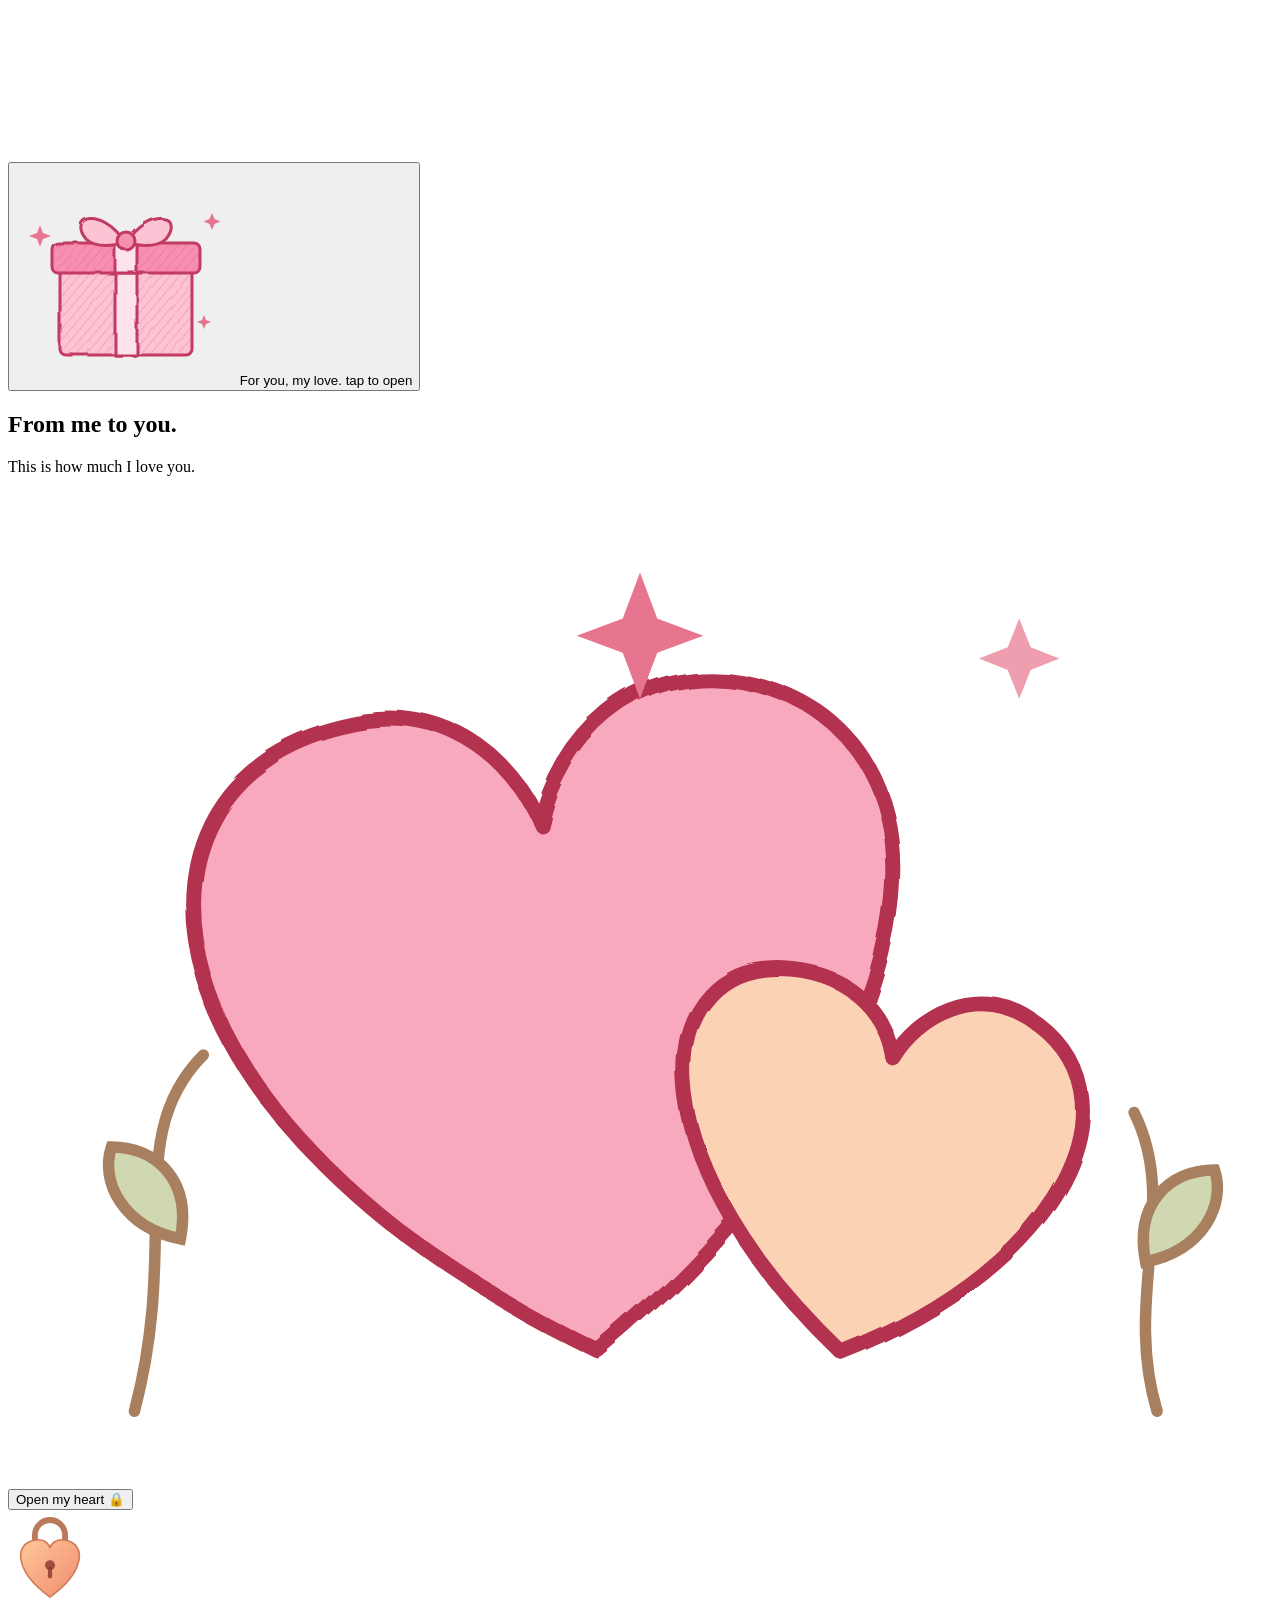
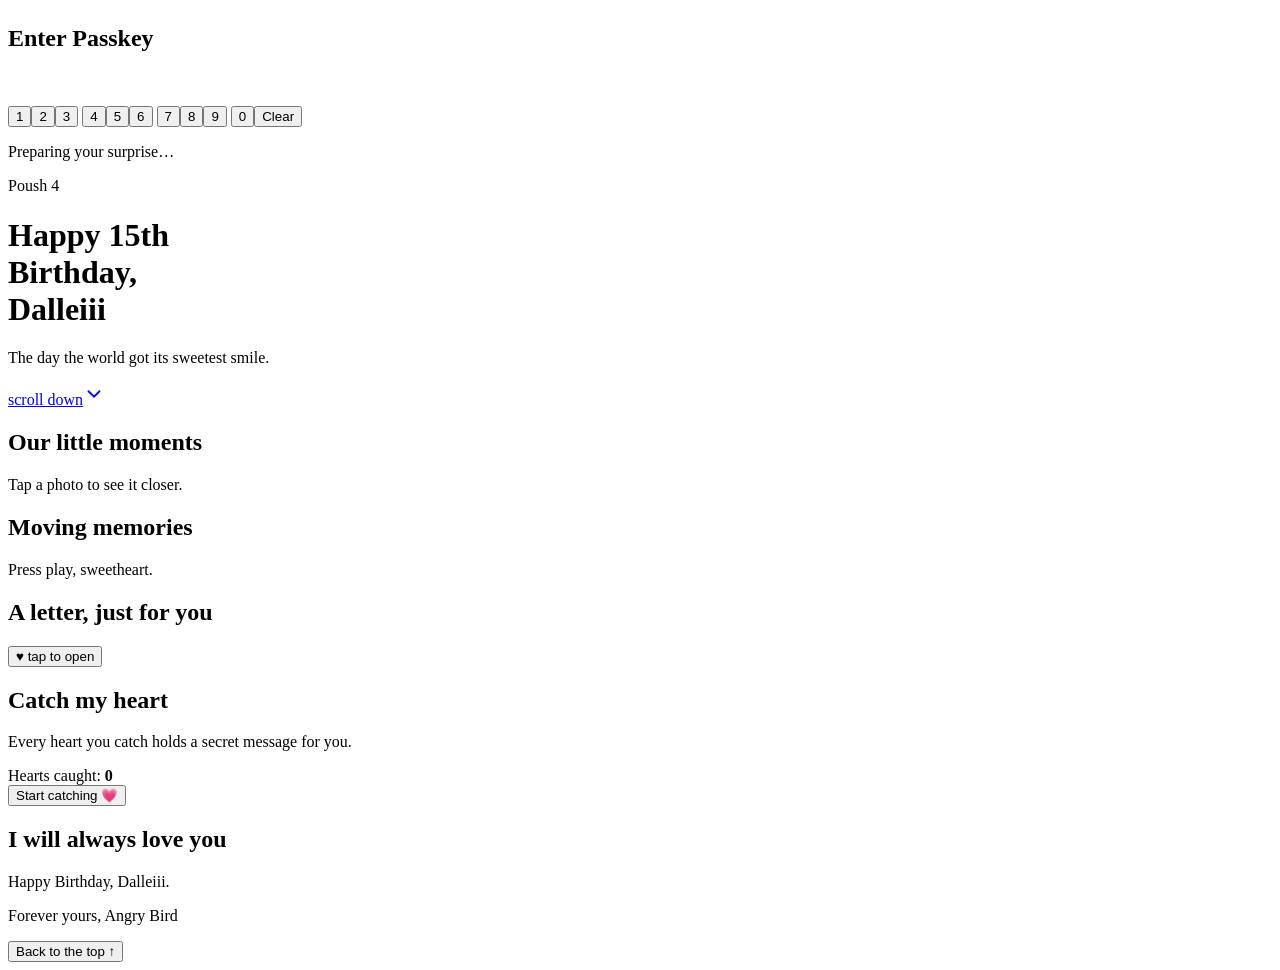
==== index.html @ 87681d2b "Create index.html" ====
<!doctype html>
<html lang="en">
<head>
<meta charset="utf-8">
<meta name="viewport" content="width=device-width, initial-scale=1, viewport-fit=cover">
<meta name="theme-color" content="#fbe6d2">
<meta name="robots" content="noindex, nofollow">
<title>For You 💌</title>
<link rel="preconnect" href="https://fonts.googleapis.com">
<link rel="preconnect" href="https://fonts.gstatic.com" crossorigin>
<link href="https://fonts.googleapis.com/css2?family=Caveat:wght@500;600&family=Cormorant+Garamond:ital,wght@0,500;0,600;1,500;1,600&family=Dancing+Script:wght@600;700&display=swap" rel="stylesheet">
<link rel="stylesheet" href="css/style.css">
</head>
<body class="locked-scroll">

<svg width="0" height="0" style="position:absolute" aria-hidden="true" focusable="false">
  <defs>
    <filter id="sketch" x="-5%" y="-5%" width="110%" height="110%">
      <feTurbulence type="fractalNoise" baseFrequency="0.035" numOctaves="2" seed="4" result="n"/>
      <feDisplacementMap in="SourceGraphic" in2="n" scale="3.2"/>
    </filter>
    <pattern id="hatch" width="7" height="7" patternUnits="userSpaceOnUse" patternTransform="rotate(40)">
      <line x1="0" y1="0" x2="0" y2="7" stroke="#d9456f" stroke-width="1.1" opacity=".45"/>
    </pattern>
    <linearGradient id="lockg" x1="0" y1="0" x2="1" y2="1"><stop offset="0" stop-color="#ffc79a"/><stop offset="1" stop-color="#f08c6e"/></linearGradient>
  </defs>
</svg>

<canvas id="petals" aria-hidden="true"></canvas>

<!-- ============ 1. GIFT ============ -->
<section id="screen-gift" class="screen active">
  <button id="gift-btn" class="gift-btn" aria-label="Tap to open your gift">
    <svg id="gift" viewBox="0 0 220 220" width="220" height="220" aria-hidden="true">
      <g filter="url(#sketch)" stroke="#c23a62" stroke-width="3" stroke-linejoin="round" stroke-linecap="round">
        <g id="gift-body">
          <rect x="44" y="104" width="132" height="86" rx="6" fill="#fbc3d3"/>
          <rect x="44" y="104" width="132" height="86" rx="6" fill="url(#hatch)" stroke="none"/>
          <rect x="99" y="104" width="22" height="86" fill="#ffe3ec"/>
        </g>
        <g id="gift-lid">
          <rect x="36" y="78" width="148" height="30" rx="6" fill="#f68fb1"/>
          <rect x="36" y="78" width="148" height="30" rx="6" fill="url(#hatch)" stroke="none"/>
          <rect x="99" y="78" width="22" height="30" fill="#ffe3ec"/>
          <path d="M110 78 C 84 40, 52 52, 70 74 C 80 84, 100 80, 110 78 Z" fill="#fbc3d3"/>
          <path d="M110 78 C 136 40, 168 52, 150 74 C 140 84, 120 80, 110 78 Z" fill="#fbc3d3"/>
          <circle cx="110" cy="76" r="9" fill="#f68fb1"/>
        </g>
      </g>
      <g class="gift-sparks" fill="#e8758f">
        <path d="M24 60 l3 8 8 3 -8 3 -3 8 -3 -8 -8 -3 8 -3z"/>
        <path d="M196 48 l2.5 6 6 2.5 -6 2.5 -2.5 6 -2.5 -6 -6 -2.5 6 -2.5z"/>
        <path d="M188 150 l2 5 5 2 -5 2 -2 5 -2 -5 -5 -2 5 -2z"/>
      </g>
    </svg>
    <span class="gift-title script" id="gift-title">For you, my love.</span>
    <span class="gift-tap">tap to open</span>
  </button>
</section>

<!-- ============ 2. INTRO ============ -->
<section id="screen-intro" class="screen">
  <div class="intro-wrap">
    <h1 class="script big">From me to you.</h1>
    <p class="sub serif">This is how much I love you.</p>
    <svg class="intro-art" viewBox="0 0 220 170" aria-hidden="true">
      <g filter="url(#sketch)" stroke="#b3304f" stroke-width="2.6" stroke-linejoin="round" stroke-linecap="round">
        <path d="M95 150 C 20 100, 22 40, 66 36 C 84 34, 95 46, 98 58 C 103 44, 118 32, 136 38 C 176 52, 160 110, 95 150Z" fill="#f9a9be" transform="rotate(-8 95 95)"/>
        <path d="M150 150 C 108 122, 106 88, 130 86 C 142 85, 148 92, 150 98 C 153 90, 162 83, 172 87 C 194 96, 186 128, 150 150Z" fill="#fcd2b4" transform="rotate(10 150 120)"/>
      </g>
      <g fill="none" stroke="#a9805f" stroke-width="2" stroke-linecap="round">
        <path d="M22 160 C 30 130, 20 112, 34 98"/><path d="M30 130 c-10 -2 -14 -10 -12 -16 c8 0 14 6 12 16z" fill="#cfd8b0"/>
        <path d="M200 160 C 194 140, 204 124, 196 108"/><path d="M198 134 c10 -2 14 -10 12 -16 c-8 0 -14 6 -12 16z" fill="#cfd8b0"/>
      </g>
      <g fill="#e8758f"><path d="M110 14 l3 8 8 3 -8 3 -3 8 -3 -8 -8 -3 8 -3z"/><path d="M176 22 l2 5 5 2 -5 2 -2 5 -2 -5 -5 -2 5 -2z" opacity=".7"/></g>
    </svg>
    <div class="quote-card" id="quote-card" aria-live="polite"><p id="quote-text" class="quote"></p></div>
    <div class="dots" id="quote-dots"></div>
    <button class="soft-btn" id="to-lock">Open my heart 🔒</button>
  </div>
</section>

<!-- ============ 3. LOCK ============ -->
<section id="screen-lock" class="screen">
  <div class="lock-wrap" id="lock-wrap">
    <svg id="padlock" viewBox="0 0 100 110" width="84" height="92" aria-hidden="true">
      <path id="shackle" d="M32 44 V 30 a18 18 0 0 1 36 0 V 44" fill="none" stroke="#b97a5b" stroke-width="7" stroke-linecap="round"/>
      <path d="M50 104 C 8 74, 6 40, 32 36 C 42 34, 49 40, 50 46 C 51 40, 58 34, 68 36 C 94 40, 92 74, 50 104Z" fill="url(#lockg)" stroke="#d27a5a" stroke-width="2"/>
      <circle cx="50" cy="66" r="6" fill="#8e3b2f" opacity=".85"/><rect x="47.5" y="68" width="5" height="14" rx="2.5" fill="#8e3b2f" opacity=".85"/>
    </svg>
    <h2 class="script" id="lock-title">Enter Passkey</h2>
    <div class="pin-dots" id="pin-dots"><i></i><i></i><i></i><i></i></div>
    <p class="lock-msg" id="lock-msg">&nbsp;</p>
    <div class="keypad" id="keypad">
      <button data-k="1">1</button><button data-k="2">2</button><button data-k="3">3</button>
      <button data-k="4">4</button><button data-k="5">5</button><button data-k="6">6</button>
      <button data-k="7">7</button><button data-k="8">8</button><button data-k="9">9</button>
      <span></span><button data-k="0">0</button><button data-k="clear" class="clear">Clear</button>
    </div>
  </div>
</section>

<!-- ============ 4. LOADING ============ -->
<section id="screen-loading" class="screen">
  <div class="wreath" id="wreath"></div>
  <p class="loading-txt serif">Preparing your surprise…</p>
</section>

<!-- ============ 5. MAIN ============ -->
<main id="screen-main" class="screen">

  <header class="hero" id="top">
    <p class="eyebrow">Poush 4</p>
    <h1 class="script hero-title">Happy <span id="age-ord">15th</span><br>Birthday,<br><span class="hero-name" id="hero-name">Dalleiii</span></h1>
    <p class="sub serif">The day the world got its sweetest smile.</p>
    <a class="scroll-cue" href="#moments" aria-label="Scroll down">
      <span>scroll down</span><svg viewBox="0 0 24 24" width="22" height="22"><path d="M6 9l6 6 6-6" fill="none" stroke="currentColor" stroke-width="2" stroke-linecap="round"/></svg>
    </a>
  </header>

  <section class="block" id="moments">
    <h2 class="script sec-title reveal">Our little moments</h2>
    <p class="sec-sub serif reveal">Tap a photo to see it closer.</p>
    <div class="wall" id="wall"></div>
  </section>

  <section class="block" id="videos">
    <h2 class="script sec-title reveal">Moving memories</h2>
    <p class="sec-sub serif reveal">Press play, sweetheart.</p>
    <div class="vids" id="vids"></div>
  </section>

  <section class="block" id="letter-block">
    <h2 class="script sec-title reveal">A letter, just for you</h2>
    <button class="envelope reveal" id="envelope" aria-label="Open the letter">
      <span class="env-back"></span>
      <span class="env-flap"></span>
      <span class="env-front"></span>
      <span class="seal">♥</span>
      <span class="env-tap">tap to open</span>
    </button>
    <article class="letter" id="letter" hidden>
      <div class="letter-text" id="letter-text"></div>
      <button class="skip" id="letter-skip" type="button">tap to show all</button>
    </article>
  </section>

  <section class="block" id="game-block">
    <h2 class="script sec-title reveal">Catch my heart</h2>
    <p class="sec-sub serif reveal">Every heart you catch holds a secret message for you.</p>
    <div class="game reveal" id="game">
      <div class="game-hud"><span>Hearts caught: <b id="score">0</b></span></div>
      <div class="game-field" id="field"></div>
      <div class="game-msg" id="game-msg" aria-live="polite"></div>
      <button class="soft-btn game-start" id="game-start">Start catching 💗</button>
    </div>
  </section>

  <footer class="finale" id="finale">
    <p class="together reveal" id="together" hidden></p>
    <h2 class="script finale-title reveal">I will always love you</h2>
    <p class="serif finale-sub reveal">Happy Birthday, <span id="fin-name">Dalleiii</span>.</p>
    <p class="script from reveal">Forever yours, <span id="fin-him">Angry Bird</span></p>
    <button class="soft-btn reveal" id="replay">Back to the top ↑</button>
  </footer>
</main>

<div id="rose-layer" aria-hidden="true"></div>
<div id="confetti" aria-hidden="true"></div>

<div id="lightbox" class="lightbox" hidden>
  <button class="lb-close" id="lb-close" aria-label="Close">×</button>
  <button class="lb-nav prev" id="lb-prev" aria-label="Previous">‹</button>
  <figure class="lb-fig"><img id="lb-img" alt=""><figcaption id="lb-cap"></figcaption></figure>
  <button class="lb-nav next" id="lb-next" aria-label="Next">›</button>
  <div class="lb-count" id="lb-count"></div>
</div>

<button id="music-btn" class="music-btn" hidden aria-label="Play or pause music">♪</button>

<noscript><p style="padding:2rem;text-align:center">Please turn on JavaScript to open your gift 💝</p></noscript>

<script src="js/hash.js"></script>
<script src="js/config.js"></script>
<script src="js/app.js"></script>
</body>
</html>
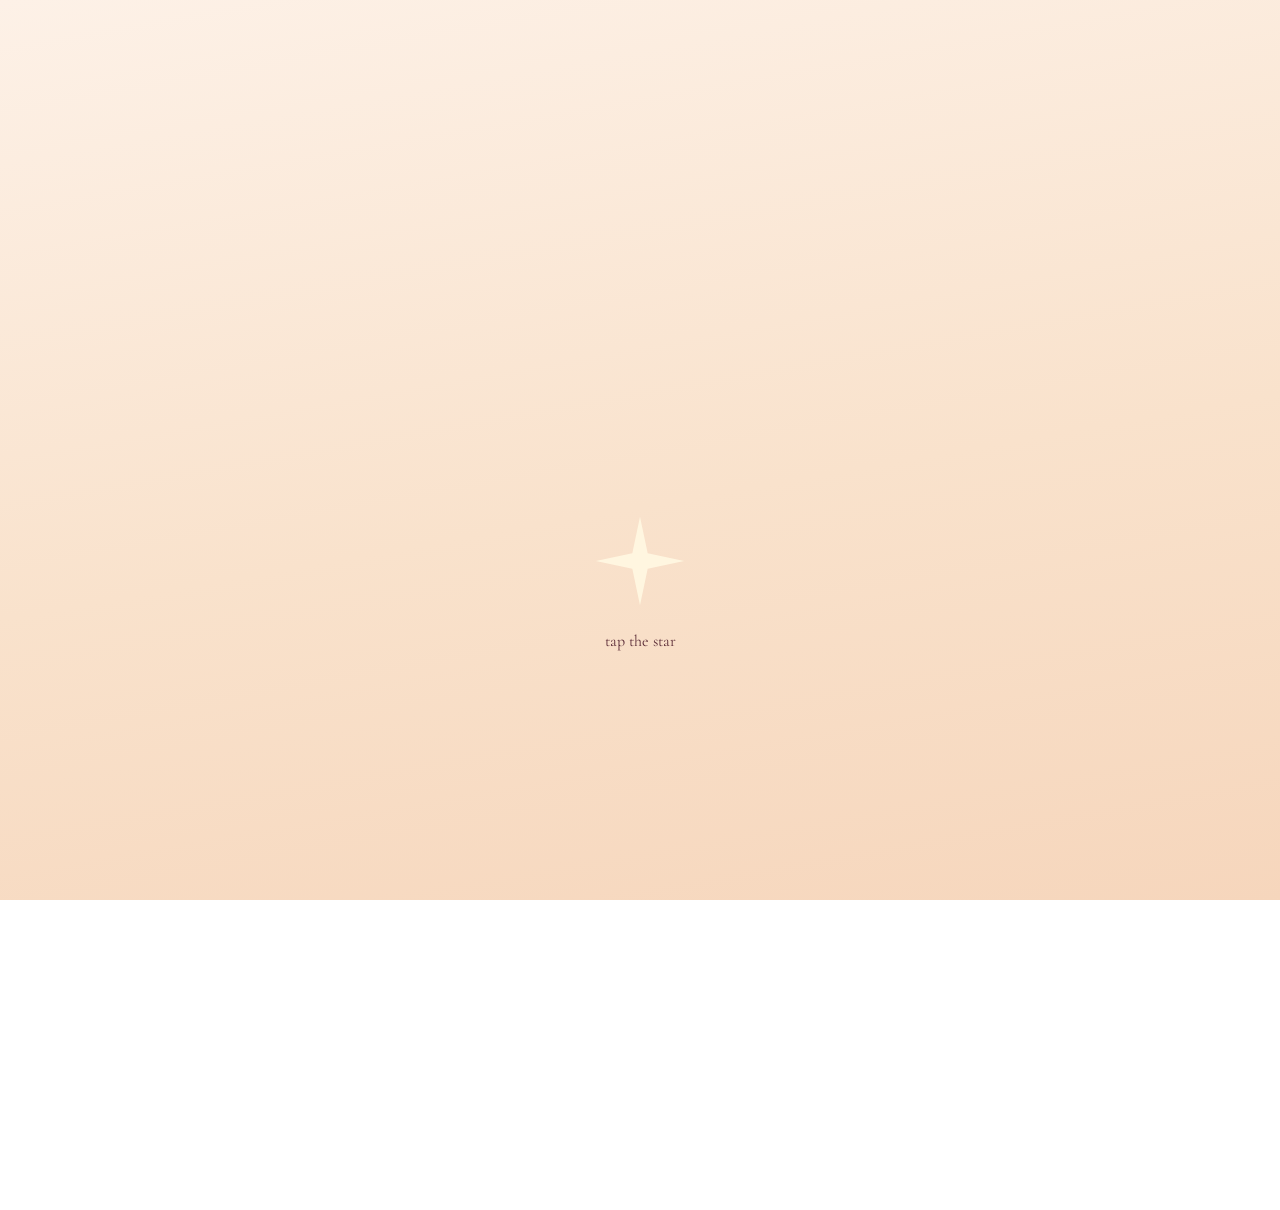
==== commit c7d5de3e: "Update index.html" ====
--- a/index.html
+++ b/index.html
@@ -3,171 +3,133 @@
 <head>
 <meta charset="utf-8">
 <meta name="viewport" content="width=device-width, initial-scale=1, viewport-fit=cover">
-<meta name="theme-color" content="#fbe6d2">
+<meta name="theme-color" content="#070617">
 <meta name="robots" content="noindex, nofollow">
-<title>For You 💌</title>
+<title>A universe for you ✦</title>
 <link rel="preconnect" href="https://fonts.googleapis.com">
 <link rel="preconnect" href="https://fonts.gstatic.com" crossorigin>
-<link href="https://fonts.googleapis.com/css2?family=Caveat:wght@500;600&family=Cormorant+Garamond:ital,wght@0,500;0,600;1,500;1,600&family=Dancing+Script:wght@600;700&display=swap" rel="stylesheet">
+<link href="https://fonts.googleapis.com/css2?family=Caveat:wght@500;600&family=Cormorant+Garamond:ital,wght@0,500;0,600;1,500;1,600&family=Dancing+Script:wght@600;700&family=Outfit:wght@300;400;500&display=swap" rel="stylesheet">
 <link rel="stylesheet" href="css/style.css">
 </head>
-<body class="locked-scroll">
+<body>
 
-<svg width="0" height="0" style="position:absolute" aria-hidden="true" focusable="false">
-  <defs>
-    <filter id="sketch" x="-5%" y="-5%" width="110%" height="110%">
-      <feTurbulence type="fractalNoise" baseFrequency="0.035" numOctaves="2" seed="4" result="n"/>
-      <feDisplacementMap in="SourceGraphic" in2="n" scale="3.2"/>
-    </filter>
-    <pattern id="hatch" width="7" height="7" patternUnits="userSpaceOnUse" patternTransform="rotate(40)">
-      <line x1="0" y1="0" x2="0" y2="7" stroke="#d9456f" stroke-width="1.1" opacity=".45"/>
-    </pattern>
-    <linearGradient id="lockg" x1="0" y1="0" x2="1" y2="1"><stop offset="0" stop-color="#ffc79a"/><stop offset="1" stop-color="#f08c6e"/></linearGradient>
-  </defs>
-</svg>
+<canvas id="sky" aria-hidden="true"></canvas>
+<div class="aurora" aria-hidden="true"></div>
 
-<canvas id="petals" aria-hidden="true"></canvas>
-
-<!-- ============ 1. GIFT ============ -->
-<section id="screen-gift" class="screen active">
-  <button id="gift-btn" class="gift-btn" aria-label="Tap to open your gift">
-    <svg id="gift" viewBox="0 0 220 220" width="220" height="220" aria-hidden="true">
-      <g filter="url(#sketch)" stroke="#c23a62" stroke-width="3" stroke-linejoin="round" stroke-linecap="round">
-        <g id="gift-body">
-          <rect x="44" y="104" width="132" height="86" rx="6" fill="#fbc3d3"/>
-          <rect x="44" y="104" width="132" height="86" rx="6" fill="url(#hatch)" stroke="none"/>
-          <rect x="99" y="104" width="22" height="86" fill="#ffe3ec"/>
-        </g>
-        <g id="gift-lid">
-          <rect x="36" y="78" width="148" height="30" rx="6" fill="#f68fb1"/>
-          <rect x="36" y="78" width="148" height="30" rx="6" fill="url(#hatch)" stroke="none"/>
-          <rect x="99" y="78" width="22" height="30" fill="#ffe3ec"/>
-          <path d="M110 78 C 84 40, 52 52, 70 74 C 80 84, 100 80, 110 78 Z" fill="#fbc3d3"/>
-          <path d="M110 78 C 136 40, 168 52, 150 74 C 140 84, 120 80, 110 78 Z" fill="#fbc3d3"/>
-          <circle cx="110" cy="76" r="9" fill="#f68fb1"/>
-        </g>
-      </g>
-      <g class="gift-sparks" fill="#e8758f">
-        <path d="M24 60 l3 8 8 3 -8 3 -3 8 -3 -8 -8 -3 8 -3z"/>
-        <path d="M196 48 l2.5 6 6 2.5 -6 2.5 -2.5 6 -2.5 -6 -6 -2.5 6 -2.5z"/>
-        <path d="M188 150 l2 5 5 2 -5 2 -2 5 -2 -5 -5 -2 5 -2z"/>
-      </g>
-    </svg>
-    <span class="gift-title script" id="gift-title">For you, my love.</span>
-    <span class="gift-tap">tap to open</span>
+<!-- ===== 1. INTRO ===== -->
+<section id="s-intro" class="screen active">
+  <button id="start-star" class="start-star" aria-label="Tap the star to begin">
+    <svg viewBox="0 0 100 100" width="96" height="96"><path d="M50 4 L58 42 L96 50 L58 58 L50 96 L42 58 L4 50 L42 42 Z" fill="#fff6e0"/></svg>
+    <i></i><i></i>
   </button>
+  <p id="start-txt" class="start-txt">tap the star</p>
+  <p id="intro-line" class="intro-line"></p>
 </section>
 
-<!-- ============ 2. INTRO ============ -->
-<section id="screen-intro" class="screen">
-  <div class="intro-wrap">
-    <h1 class="script big">From me to you.</h1>
-    <p class="sub serif">This is how much I love you.</p>
-    <svg class="intro-art" viewBox="0 0 220 170" aria-hidden="true">
-      <g filter="url(#sketch)" stroke="#b3304f" stroke-width="2.6" stroke-linejoin="round" stroke-linecap="round">
-        <path d="M95 150 C 20 100, 22 40, 66 36 C 84 34, 95 46, 98 58 C 103 44, 118 32, 136 38 C 176 52, 160 110, 95 150Z" fill="#f9a9be" transform="rotate(-8 95 95)"/>
-        <path d="M150 150 C 108 122, 106 88, 130 86 C 142 85, 148 92, 150 98 C 153 90, 162 83, 172 87 C 194 96, 186 128, 150 150Z" fill="#fcd2b4" transform="rotate(10 150 120)"/>
-      </g>
-      <g fill="none" stroke="#a9805f" stroke-width="2" stroke-linecap="round">
-        <path d="M22 160 C 30 130, 20 112, 34 98"/><path d="M30 130 c-10 -2 -14 -10 -12 -16 c8 0 14 6 12 16z" fill="#cfd8b0"/>
-        <path d="M200 160 C 194 140, 204 124, 196 108"/><path d="M198 134 c10 -2 14 -10 12 -16 c-8 0 -14 6 -12 16z" fill="#cfd8b0"/>
-      </g>
-      <g fill="#e8758f"><path d="M110 14 l3 8 8 3 -8 3 -3 8 -3 -8 -8 -3 8 -3z"/><path d="M176 22 l2 5 5 2 -5 2 -2 5 -2 -5 -5 -2 5 -2z" opacity=".7"/></g>
-    </svg>
-    <div class="quote-card" id="quote-card" aria-live="polite"><p id="quote-text" class="quote"></p></div>
-    <div class="dots" id="quote-dots"></div>
-    <button class="soft-btn" id="to-lock">Open my heart 🔒</button>
+<!-- ===== 2. LOCK ===== -->
+<section id="s-lock" class="screen">
+  <p class="mission">MISSION: <b id="m-name">DALLEIII</b> ✦ CLEARANCE: ONLY YOU</p>
+  <div class="orb" id="orb"><i></i><i></i><i></i><b></b></div>
+  <h2 class="script lock-title" id="lock-title">Enter the launch code</h2>
+  <div class="slots" id="slots"><i></i><i></i><i></i><i></i></div>
+  <p class="lock-msg" id="lock-msg">&nbsp;</p>
+  <div class="keypad" id="keypad">
+    <button data-k="1">1</button><button data-k="2">2</button><button data-k="3">3</button>
+    <button data-k="4">4</button><button data-k="5">5</button><button data-k="6">6</button>
+    <button data-k="7">7</button><button data-k="8">8</button><button data-k="9">9</button>
+    <span></span><button data-k="0">0</button><button data-k="clear" class="clear">clear</button>
   </div>
 </section>
 
-<!-- ============ 3. LOCK ============ -->
-<section id="screen-lock" class="screen">
-  <div class="lock-wrap" id="lock-wrap">
-    <svg id="padlock" viewBox="0 0 100 110" width="84" height="92" aria-hidden="true">
-      <path id="shackle" d="M32 44 V 30 a18 18 0 0 1 36 0 V 44" fill="none" stroke="#b97a5b" stroke-width="7" stroke-linecap="round"/>
-      <path d="M50 104 C 8 74, 6 40, 32 36 C 42 34, 49 40, 50 46 C 51 40, 58 34, 68 36 C 94 40, 92 74, 50 104Z" fill="url(#lockg)" stroke="#d27a5a" stroke-width="2"/>
-      <circle cx="50" cy="66" r="6" fill="#8e3b2f" opacity=".85"/><rect x="47.5" y="68" width="5" height="14" rx="2.5" fill="#8e3b2f" opacity=".85"/>
-    </svg>
-    <h2 class="script" id="lock-title">Enter Passkey</h2>
-    <div class="pin-dots" id="pin-dots"><i></i><i></i><i></i><i></i></div>
-    <p class="lock-msg" id="lock-msg">&nbsp;</p>
-    <div class="keypad" id="keypad">
-      <button data-k="1">1</button><button data-k="2">2</button><button data-k="3">3</button>
-      <button data-k="4">4</button><button data-k="5">5</button><button data-k="6">6</button>
-      <button data-k="7">7</button><button data-k="8">8</button><button data-k="9">9</button>
-      <span></span><button data-k="0">0</button><button data-k="clear" class="clear">Clear</button>
-    </div>
-  </div>
+<!-- ===== 3. LAUNCH ===== -->
+<section id="s-launch" class="screen">
+  <div id="count" class="count">3</div>
+  <p id="launch-txt" class="launch-txt">Engines ready…</p>
 </section>
 
-<!-- ============ 4. LOADING ============ -->
-<section id="screen-loading" class="screen">
-  <div class="wreath" id="wreath"></div>
-  <p class="loading-txt serif">Preparing your surprise…</p>
+<!-- ===== 4. STAR REVEAL ===== -->
+<section id="s-birth" class="screen">
+  <canvas id="birth" aria-hidden="true"></canvas>
+  <p id="birth-cap" class="birth-cap"></p>
+  <button id="begin-btn" class="glow-btn begin" hidden>Begin the journey ✦</button>
 </section>
 
-<!-- ============ 5. MAIN ============ -->
-<main id="screen-main" class="screen">
+<!-- ===== 5. MAIN ===== -->
+<div id="s-main" hidden>
 
-  <header class="hero" id="top">
-    <p class="eyebrow">Poush 4</p>
-    <h1 class="script hero-title">Happy <span id="age-ord">15th</span><br>Birthday,<br><span class="hero-name" id="hero-name">Dalleiii</span></h1>
-    <p class="sub serif">The day the world got its sweetest smile.</p>
-    <a class="scroll-cue" href="#moments" aria-label="Scroll down">
-      <span>scroll down</span><svg viewBox="0 0 24 24" width="22" height="22"><path d="M6 9l6 6 6-6" fill="none" stroke="currentColor" stroke-width="2" stroke-linecap="round"/></svg>
-    </a>
-  </header>
-
-  <section class="block" id="moments">
-    <h2 class="script sec-title reveal">Our little moments</h2>
-    <p class="sec-sub serif reveal">Tap a photo to see it closer.</p>
-    <div class="wall" id="wall"></div>
+  <!-- flight through memories -->
+  <section id="flight">
+    <div class="stage" id="stage">
+      <div class="world" id="world"></div>
+      <div class="hud">
+        <div class="progress"><i id="progress"></i></div>
+        <p class="fly-cue" id="fly-cue">scroll to fly <span>↓</span></p>
+        <button class="pill" id="autofly">▶ Auto-fly</button>
+      </div>
+    </div>
   </section>
 
-  <section class="block" id="videos">
-    <h2 class="script sec-title reveal">Moving memories</h2>
-    <p class="sec-sub serif reveal">Press play, sweetheart.</p>
-    <div class="vids" id="vids"></div>
-  </section>
-
-  <section class="block" id="letter-block">
-    <h2 class="script sec-title reveal">A letter, just for you</h2>
-    <button class="envelope reveal" id="envelope" aria-label="Open the letter">
-      <span class="env-back"></span>
-      <span class="env-flap"></span>
-      <span class="env-front"></span>
-      <span class="seal">♥</span>
-      <span class="env-tap">tap to open</span>
-    </button>
+  <!-- letter -->
+  <section class="block" id="transmission">
+    <p class="tag reveal">◉ INCOMING TRANSMISSION</p>
+    <h2 class="script sec-title reveal">A message from <span id="t-him">Angry Bird</span></h2>
+    <button class="glow-btn reveal" id="receive">Receive message ✦</button>
+    <div class="signal" id="signal" hidden><span></span><span></span><span></span><span></span><span></span><em>decoding…</em></div>
     <article class="letter" id="letter" hidden>
       <div class="letter-text" id="letter-text"></div>
       <button class="skip" id="letter-skip" type="button">tap to show all</button>
     </article>
   </section>
 
+  <!-- game -->
   <section class="block" id="game-block">
-    <h2 class="script sec-title reveal">Catch my heart</h2>
-    <p class="sec-sub serif reveal">Every heart you catch holds a secret message for you.</p>
-    <div class="game reveal" id="game">
-      <div class="game-hud"><span>Hearts caught: <b id="score">0</b></span></div>
-      <div class="game-field" id="field"></div>
-      <div class="game-msg" id="game-msg" aria-live="polite"></div>
-      <button class="soft-btn game-start" id="game-start">Start catching 💗</button>
+    <h2 class="script sec-title reveal">Light up my stars</h2>
+    <p class="sec-sub reveal">Twelve stars are waiting for you. Touch them one by one.</p>
+    <div class="constellation reveal" id="const">
+      <svg id="const-svg" viewBox="0 0 100 100" aria-label="Constellation game"></svg>
+      <div class="const-name" id="const-name">Dalleiii</div>
+    </div>
+    <div class="msg-card" id="star-msg" aria-live="polite">Tap a glowing star ✦</div>
+    <p class="const-meta"><b id="lit">0</b> / 12 stars lit</p>
+    <button class="glow-btn" id="const-reset" hidden>Play again with new messages ↻</button>
+  </section>
+
+  <!-- finale -->
+  <section class="block" id="finale">
+    <h2 class="script sec-title reveal">Make a wish</h2>
+    <p class="sec-sub reveal">Close your eyes, wish for something beautiful, then tap the candles.</p>
+    <button class="cake reveal" id="cake-btn" aria-label="Blow out the candles"><svg id="cake" viewBox="0 0 260 250" aria-hidden="true"></svg></button>
+    <p class="wish-hint" id="wish-hint">tap to blow out the candles</p>
+
+    <div id="after" hidden>
+      <h2 class="script big-final">Happy Birthday,<br><span id="f-name">Dalleiii</span></h2>
+      <p class="final-sub">May every wish you make find its way to you.</p>
+
+      <div class="cert" id="cert">
+        <div class="cert-in">
+          <p class="cert-top">✦ OFFICIAL STAR CERTIFICATE ✦</p>
+          <p class="cert-small">A star in the universe has been named</p>
+          <h3 class="script cert-name" id="c-name">Dalleiii</h3>
+          <dl>
+            <div><dt>Registered</dt><dd id="c-date">Poush 4</dd></div>
+            <div><dt>Catalog no.</dt><dd id="c-cat">DAL-0904</dd></div>
+            <div><dt>Brightness</dt><dd id="c-bri">Infinite</dd></div>
+            <div><dt>Distance</dt><dd id="c-dis">0 km</dd></div>
+            <div><dt>Discovered by</dt><dd id="c-him">Angry Bird</dd></div>
+            <div><dt>Owner</dt><dd id="c-own">forever</dd></div>
+          </dl>
+          <span class="cert-seal">✦</span>
+        </div>
+      </div>
+
+      <p class="together" id="together" hidden></p>
+      <p class="script from">Forever yours,<br><span id="f-him">Angry Bird</span></p>
+      <button class="glow-btn" id="replay">Fly it again ✦</button>
     </div>
   </section>
+</div>
 
-  <footer class="finale" id="finale">
-    <p class="together reveal" id="together" hidden></p>
-    <h2 class="script finale-title reveal">I will always love you</h2>
-    <p class="serif finale-sub reveal">Happy Birthday, <span id="fin-name">Dalleiii</span>.</p>
-    <p class="script from reveal">Forever yours, <span id="fin-him">Angry Bird</span></p>
-    <button class="soft-btn reveal" id="replay">Back to the top ↑</button>
-  </footer>
-</main>
-
-<div id="rose-layer" aria-hidden="true"></div>
-<div id="confetti" aria-hidden="true"></div>
-
+<!-- photo viewer -->
 <div id="lightbox" class="lightbox" hidden>
   <button class="lb-close" id="lb-close" aria-label="Close">×</button>
   <button class="lb-nav prev" id="lb-prev" aria-label="Previous">‹</button>
@@ -176,10 +138,18 @@
   <div class="lb-count" id="lb-count"></div>
 </div>
 
-<button id="music-btn" class="music-btn" hidden aria-label="Play or pause music">♪</button>
+<!-- video viewer -->
+<div id="vidmodal" class="lightbox vidmodal" hidden>
+  <button class="lb-close" id="vm-close" aria-label="Close">×</button>
+  <figure class="lb-fig"><video id="vm-video" controls playsinline></video><figcaption id="vm-cap"></figcaption></figure>
+</div>
 
-<noscript><p style="padding:2rem;text-align:center">Please turn on JavaScript to open your gift 💝</p></noscript>
+<button id="sound-btn" class="sound-btn" hidden aria-label="Sound on or off">♪</button>
+<canvas id="fw" aria-hidden="true"></canvas>
+<div id="confetti" aria-hidden="true"></div>
+<div id="flash" aria-hidden="true"></div>
 
+<noscript><p style="padding:2rem;text-align:center;color:#fff">Please turn on JavaScript to open your gift 💝</p></noscript>
 <script src="js/hash.js"></script>
 <script src="js/config.js"></script>
 <script src="js/app.js"></script>
--- a/css/style.css
+++ b/css/style.css
@@ -0,0 +1,204 @@
+:root{
+  --cream:#fdf3ea; --peach:#f7dcc3; --blush:#fbd9dc;
+  --rose:#b3304f; --rose-soft:#e8758f; --ink:#5a2b36; --muted:#9a6f6a;
+  --paper:#fff8f3; --gold:#e0a35c;
+  --script:'Dancing Script','Brush Script MT',cursive;
+  --hand:'Caveat','Segoe Print',cursive;
+  --serif:'Cormorant Garamond',Georgia,serif;
+}
+*{box-sizing:border-box;-webkit-tap-highlight-color:transparent}
+html{scroll-behavior:smooth}
+body{
+  margin:0;min-height:100svh;color:var(--ink);font-family:var(--serif);
+  background:linear-gradient(170deg,#fdf1e7 0%,#f9e2cc 55%,#f6d6bc 100%) fixed;
+  overflow-x:hidden;
+}
+body.locked-scroll{overflow:hidden;height:100svh}
+button{font:inherit;color:inherit;cursor:pointer;border:0;background:none}
+.script{font-family:var(--script);font-weight:700;color:var(--rose);margin:0;line-height:1.1}
+.serif{font-family:var(--serif)}
+#petals{position:fixed;inset:0;width:100%;height:100%;pointer-events:none;z-index:0}
+
+/* ---------- screens ---------- */
+.screen{display:none;position:relative;z-index:1;min-height:100svh;align-items:center;justify-content:center;flex-direction:column;padding:24px 20px;text-align:center}
+.screen.active{display:flex;animation:fadeIn .9s ease both}
+#screen-main.active{display:block;padding:0;text-align:center}
+@keyframes fadeIn{from{opacity:0;transform:translateY(8px)}to{opacity:1;transform:none}}
+
+/* ---------- gift ---------- */
+.gift-btn{display:flex;flex-direction:column;align-items:center;gap:6px;padding:20px}
+#gift{overflow:visible;animation:bob 3.2s ease-in-out infinite;filter:drop-shadow(0 14px 18px rgba(194,58,98,.18))}
+@keyframes bob{0%,100%{transform:translateY(0) rotate(-1.5deg)}50%{transform:translateY(-8px) rotate(1.5deg)}}
+.gift-sparks path{animation:twinkle 2.4s ease-in-out infinite;transform-box:fill-box;transform-origin:center}
+.gift-sparks path:nth-child(2){animation-delay:.8s}.gift-sparks path:nth-child(3){animation-delay:1.5s}
+@keyframes twinkle{0%,100%{opacity:.25;transform:scale(.7)}50%{opacity:1;transform:scale(1.15)}}
+.gift-title{font-size:2.1rem;margin-top:18px}
+.gift-tap{font-family:var(--serif);font-style:italic;color:var(--muted);font-size:1rem;letter-spacing:.12em;animation:pulse 2s ease-in-out infinite}
+@keyframes pulse{50%{opacity:.35}}
+#gift-lid{transform-box:fill-box;transform-origin:50% 100%}
+.gift-btn.open #gift{animation:none}
+.gift-btn.open #gift-lid{animation:lidPop .7s cubic-bezier(.3,1.6,.5,1) forwards}
+.gift-btn.open #gift-body{animation:shake .5s ease}
+@keyframes lidPop{to{transform:translateY(-46px) rotate(-16deg)}}
+@keyframes shake{25%{transform:translateX(-3px)}75%{transform:translateX(3px)}}
+
+/* ---------- rose burst ---------- */
+#rose-layer{position:fixed;inset:0;z-index:50;pointer-events:none;overflow:hidden}
+#rose-layer .rose{position:absolute;animation:roseIn .6s cubic-bezier(.2,1.3,.4,1) both}
+#rose-layer.out .rose{animation:roseOut .9s ease-in forwards}
+@keyframes roseIn{from{transform:scale(0) rotate(-40deg);opacity:0}to{transform:scale(1) rotate(var(--rot,0deg));opacity:1}}
+@keyframes roseOut{to{transform:translateY(-40px) scale(1.25) rotate(var(--rot,0deg));opacity:0}}
+
+/* ---------- intro ---------- */
+.intro-wrap{max-width:460px;width:100%;display:flex;flex-direction:column;align-items:center}
+.big{font-size:clamp(2.8rem,12vw,4.2rem)}
+.sub{font-style:italic;font-size:1.3rem;color:var(--muted);margin:8px 0 0}
+.intro-art{width:min(56vw,230px);margin:18px 0 6px;animation:bob 4s ease-in-out infinite}
+.quote-card{min-height:104px;width:100%;display:flex;align-items:center;justify-content:center;background:rgba(255,248,243,.78);border:1px solid rgba(179,48,79,.12);border-radius:16px;padding:16px 20px;margin-top:10px;box-shadow:0 10px 26px rgba(170,90,70,.12)}
+.quote{margin:0;font-family:var(--hand);font-size:1.75rem;line-height:1.3;color:var(--ink);transition:opacity .5s}
+.quote.fade{opacity:0}
+.quote .hl{font-style:normal;padding:0 .18em;border-radius:6px;background:linear-gradient(transparent 20%,rgba(245,150,175,.5) 20%);color:var(--rose)}
+.dots{display:flex;gap:9px;margin:14px 0 22px}
+.dots i{width:7px;height:7px;border-radius:50%;background:rgba(179,48,79,.25);transition:.3s;cursor:pointer}
+.dots i.on{background:var(--rose);transform:scale(1.35)}
+.soft-btn{font-family:var(--serif);font-weight:600;font-size:1.2rem;letter-spacing:.03em;color:#fff;padding:13px 30px;border-radius:999px;background:linear-gradient(135deg,#ee8aa3,#c9456a);box-shadow:0 10px 22px rgba(201,69,106,.32);transition:transform .2s,box-shadow .2s}
+.soft-btn:hover{transform:translateY(-2px)}.soft-btn:active{transform:scale(.97)}
+
+/* ---------- lock ---------- */
+.lock-wrap{width:100%;max-width:320px;display:flex;flex-direction:column;align-items:center}
+#padlock{filter:drop-shadow(0 8px 12px rgba(220,120,90,.35));margin-bottom:6px}
+#padlock #shackle{transition:transform .6s cubic-bezier(.3,1.5,.5,1);transform-box:fill-box;transform-origin:100% 100%}
+#padlock.open #shackle{transform:translateY(-10px) rotate(24deg)}
+#lock-title{font-size:2.1rem}
+.pin-dots{display:flex;gap:16px;margin:16px 0 6px}
+.pin-dots i{width:14px;height:14px;border-radius:50%;border:2px solid rgba(179,48,79,.5);transition:.2s}
+.pin-dots i.filled{background:var(--rose);border-color:var(--rose);transform:scale(1.1)}
+.pin-dots.ok i{background:#4f9a68;border-color:#4f9a68}
+.pin-dots.bad{animation:shakeX .45s}
+.pin-dots.bad i{background:#d24a5c;border-color:#d24a5c}
+@keyframes shakeX{20%{transform:translateX(-9px)}40%{transform:translateX(9px)}60%{transform:translateX(-6px)}80%{transform:translateX(6px)}}
+.lock-msg{min-height:1.5em;margin:6px 0 14px;font-style:italic;font-size:1.05rem;color:var(--muted)}
+.keypad{display:grid;grid-template-columns:repeat(3,72px);gap:14px;justify-content:center}
+.keypad button{width:72px;height:72px;border-radius:50%;font-size:1.7rem;font-weight:600;background:rgba(255,248,243,.8);box-shadow:0 6px 14px rgba(160,100,80,.16),inset 0 0 0 1px rgba(179,48,79,.08);transition:transform .12s,background .12s}
+.keypad button:active{transform:scale(.9);background:#fbd5d9}
+.keypad .clear{font-size:.95rem;font-style:italic;color:var(--muted)}
+
+/* ---------- loading ---------- */
+.wreath{position:relative;width:150px;height:150px;animation:spin 6s linear infinite}
+.wreath .rose{position:absolute;left:50%;top:50%;margin:-26px 0 0 -26px}
+@keyframes spin{to{transform:rotate(360deg)}}
+.loading-txt{margin-top:26px;font-style:italic;letter-spacing:.14em;color:var(--muted);font-size:1.1rem}
+
+/* ---------- hero ---------- */
+.hero{min-height:100svh;display:flex;flex-direction:column;align-items:center;justify-content:center;padding:32px 20px;position:relative}
+.eyebrow{font-family:var(--serif);letter-spacing:.4em;text-transform:uppercase;color:var(--gold);font-weight:600;margin:0 0 14px;font-size:1rem}
+.hero-title{font-size:clamp(3rem,15vw,5.6rem);text-shadow:0 4px 18px rgba(255,255,255,.7)}
+.hero-name{display:inline-block;background:linear-gradient(120deg,#a82a45,#d9507a,#c9456a,#a82a45);background-size:250% 100%;-webkit-background-clip:text;background-clip:text;color:transparent;animation:shine 6s linear infinite;padding:0 .1em}
+@keyframes shine{to{background-position:250% 0}}
+.hero .sub{margin-top:18px;font-size:1.4rem}
+.scroll-cue{position:absolute;bottom:26px;display:flex;flex-direction:column;align-items:center;color:var(--muted);text-decoration:none;font-style:italic;font-size:.95rem;animation:nudge 2s ease-in-out infinite}
+@keyframes nudge{50%{transform:translateY(7px)}}
+
+/* ---------- blocks ---------- */
+.block{padding:64px 16px 24px;max-width:1080px;margin:0 auto}
+.sec-title{font-size:clamp(2.2rem,8vw,3.2rem)}
+.sec-sub{font-style:italic;color:var(--muted);font-size:1.2rem;margin:8px 0 26px}
+.reveal{opacity:0;transform:translateY(22px);transition:opacity .9s ease,transform .9s ease}
+.reveal.in{opacity:1;transform:none}
+
+/* ---------- photo wall ---------- */
+.wall{display:grid;grid-template-columns:repeat(2,1fr);gap:6px 14px;align-items:start;padding:8px 4px}
+@media(min-width:720px){.wall{grid-template-columns:repeat(3,1fr);gap:10px 22px}}
+@media(min-width:1000px){.wall{grid-template-columns:repeat(4,1fr)}}
+.polaroid{margin:0 0 14px;padding:9px 9px 12px;background:#fffdfb;border-radius:3px;box-shadow:0 10px 24px rgba(120,70,50,.22),0 1px 3px rgba(0,0,0,.1);transform:rotate(var(--r,0deg)) translateY(var(--y,0));transition:transform .35s,box-shadow .35s;cursor:zoom-in;opacity:0;animation:dropIn .8s ease forwards;animation-delay:var(--d,0s)}
+.polaroid:hover{transform:rotate(0deg) scale(1.04) translateY(0);z-index:3;box-shadow:0 18px 34px rgba(120,70,50,.3)}
+@keyframes dropIn{from{opacity:0;transform:translateY(30px) rotate(calc(var(--r,0deg) + 6deg))}to{opacity:1;transform:rotate(var(--r,0deg)) translateY(var(--y,0))}}
+.polaroid img{display:block;width:100%;height:auto;border-radius:1px;background:#f2e2d6}
+.polaroid figcaption{font-family:var(--hand);font-size:1.25rem;color:var(--ink);padding-top:8px;line-height:1.15}
+.polaroid figcaption:empty{display:none}
+.polaroid.paper{padding-bottom:14px}
+.ph{aspect-ratio:4/5;display:flex;flex-direction:column;align-items:center;justify-content:center;gap:6px;border-radius:1px;background:linear-gradient(150deg,#fbd9dc,#fcebd9);color:var(--muted);font-family:var(--hand);font-size:1.2rem;text-align:center;padding:8px}
+.ph .ph-heart{font-size:2rem;color:var(--rose-soft)}
+.polaroid.ph-card{cursor:default}
+
+/* ---------- videos ---------- */
+.vids{display:grid;gap:26px;grid-template-columns:1fr;justify-items:center;padding:6px}
+@media(min-width:820px){.vids{grid-template-columns:1fr 1fr;align-items:start}}
+.vid{width:100%;max-width:460px;margin:0;padding:10px 10px 14px;background:#fffdfb;border-radius:4px;box-shadow:0 12px 28px rgba(120,70,50,.24);transform:rotate(var(--r,0deg))}
+.vid video{display:block;width:100%;max-height:70svh;border-radius:2px;background:#2b1a1d}
+.vid figcaption{font-family:var(--hand);font-size:1.35rem;padding-top:8px}
+.vid .vtitle{display:block;color:var(--rose);font-family:var(--script);font-size:1.6rem}
+.vid .ph{aspect-ratio:16/10}
+
+/* ---------- envelope + letter ---------- */
+.envelope{position:relative;display:block;width:min(86vw,320px);height:210px;margin:34px auto 0;perspective:900px}
+.envelope span{position:absolute;display:block}
+.env-back{inset:0;background:#f3c9ae;border-radius:6px;box-shadow:0 14px 28px rgba(120,70,50,.25)}
+.env-front{inset:0;background:linear-gradient(#f9dcc6,#f5cfb4);border-radius:6px;clip-path:polygon(0 0,50% 56%,100% 0,100% 100%,0 100%)}
+.env-flap{left:0;right:0;top:0;height:60%;background:#eebb9c;clip-path:polygon(0 0,100% 0,50% 100%);transform-origin:top;transition:transform .8s ease;z-index:2;border-radius:6px 6px 0 0}
+.seal{left:50%;top:50%;width:52px;height:52px;margin:-6px 0 0 -26px;border-radius:50%;background:radial-gradient(circle at 35% 30%,#e0586f,#a82a45);color:#ffd6df;display:flex!important;align-items:center;justify-content:center;font-size:1.5rem;z-index:3;box-shadow:0 4px 10px rgba(120,20,40,.4);animation:beat 1.6s ease-in-out infinite}
+@keyframes beat{50%{transform:scale(1.12)}}
+.env-tap{bottom:-30px;left:0;right:0;font-style:italic;color:var(--muted);animation:pulse 2s infinite}
+.envelope.opened .env-flap{transform:rotateX(180deg);z-index:0}
+.envelope.opened .seal,.envelope.opened .env-tap{opacity:0;transition:opacity .3s}
+.letter{max-width:600px;margin:30px auto 0;padding:34px 26px 38px;text-align:left;border-radius:6px;background:repeating-linear-gradient(#fff9f4 0 33px,#f4dcd0 33px 34px);box-shadow:0 16px 36px rgba(120,70,50,.25);position:relative;animation:letterIn 1s ease both}
+.letter[hidden]{display:none}
+@keyframes letterIn{from{opacity:0;transform:translateY(40px) scale(.96)}to{opacity:1;transform:none}}
+.letter::before{content:"";position:absolute;inset:0 auto 0 34px;width:1px;background:rgba(217,69,111,.25)}
+.letter-text{font-family:var(--hand);font-size:clamp(1.35rem,4.6vw,1.65rem);line-height:34px;color:#4a2a31;padding-left:22px;white-space:pre-wrap;min-height:68px}
+.letter-text.typing::after{content:"♥";color:var(--rose-soft);margin-left:4px;animation:blink 1s infinite}
+@keyframes blink{50%{opacity:0}}
+.skip{position:absolute;right:14px;bottom:8px;font-style:italic;font-size:.9rem;color:var(--muted)}
+.skip[hidden]{display:none}
+
+/* ---------- game ---------- */
+.game{position:relative;max-width:560px;margin:0 auto;border-radius:22px;background:linear-gradient(180deg,rgba(255,248,243,.85),rgba(251,217,220,.6));box-shadow:0 16px 36px rgba(150,80,70,.2);overflow:hidden;border:1px solid rgba(179,48,79,.1)}
+.game-hud{position:absolute;top:10px;left:0;right:0;z-index:5;font-size:1.1rem;color:var(--muted);pointer-events:none}
+.game-hud b{color:var(--rose);font-size:1.3rem}
+.game-field{position:relative;height:min(62svh,460px);touch-action:manipulation}
+.heart{position:absolute;top:-70px;line-height:1;cursor:pointer;user-select:none;-webkit-user-select:none;animation:fall linear forwards;filter:drop-shadow(0 4px 5px rgba(180,50,80,.3));padding:10px;margin:-10px;will-change:transform}
+.heart.gold{filter:drop-shadow(0 0 10px rgba(255,200,80,.9))}
+@keyframes fall{from{transform:translate3d(0,0,0) rotate(-10deg)}50%{transform:translate3d(var(--sway),calc(var(--h) * .5),0) rotate(10deg)}to{transform:translate3d(0,calc(var(--h) + 90px),0) rotate(-8deg)}}
+.heart.pop{animation:pop .45s ease-out forwards;pointer-events:none}
+@keyframes pop{to{transform:translate3d(0,var(--py,0),0) scale(2.2);opacity:0}}
+.sparkle{position:absolute;font-size:14px;pointer-events:none;animation:spark .7s ease-out forwards}
+@keyframes spark{to{transform:translate(var(--dx),var(--dy)) scale(.2);opacity:0}}
+.game-msg{position:absolute;left:14px;right:14px;bottom:14px;min-height:78px;display:flex;align-items:center;justify-content:center;padding:14px 18px;border-radius:16px;background:rgba(255,252,249,.94);box-shadow:0 8px 22px rgba(150,80,70,.22);font-family:var(--hand);font-size:1.5rem;line-height:1.25;color:var(--ink);opacity:0;transform:translateY(14px);transition:.4s;z-index:6;pointer-events:none}
+.game-msg.show{opacity:1;transform:none}
+.game-msg.gold{background:linear-gradient(135deg,#fff6df,#ffe9b8);color:#6a3f10}
+.game-start{position:absolute;left:50%;top:44%;transform:translate(-50%,-50%);z-index:7}
+.game-start:hover{transform:translate(-50%,-52%)}
+.game-start[hidden]{display:none}
+
+/* ---------- finale ---------- */
+.finale{padding:90px 20px 110px;display:flex;flex-direction:column;align-items:center;gap:10px}
+.together{font-style:italic;font-size:1.25rem;color:var(--muted);margin:0 0 10px}
+.together b{color:var(--rose);font-size:1.6rem}
+.finale-title{font-size:clamp(2.8rem,11vw,4.6rem)}
+.finale-sub{font-size:1.5rem;font-style:italic;margin:4px 0}
+.from{font-size:1.8rem;margin:6px 0 26px;font-weight:600}
+
+/* ---------- lightbox ---------- */
+.lightbox{position:fixed;inset:0;z-index:80;background:rgba(48,20,26,.88);display:flex;align-items:center;justify-content:center;animation:fadeIn .3s}
+.lightbox[hidden]{display:none}
+.lb-fig{margin:0;max-width:92vw;text-align:center}
+.lb-fig img{max-width:92vw;max-height:78svh;border-radius:4px;box-shadow:0 20px 60px rgba(0,0,0,.5);border:8px solid #fffdfb;border-bottom-width:8px}
+.lb-fig figcaption{font-family:var(--hand);font-size:1.5rem;color:#ffe9df;margin-top:12px;min-height:1.4em}
+.lb-close{position:absolute;top:14px;right:18px;font-size:2.4rem;color:#fff;line-height:1;padding:6px 12px}
+.lb-nav{position:absolute;top:50%;transform:translateY(-50%);font-size:3rem;color:#fff;padding:10px 16px;opacity:.8}
+.lb-nav.prev{left:4px}.lb-nav.next{right:4px}
+.lb-count{position:absolute;bottom:16px;color:#ffd9d0;font-style:italic;letter-spacing:.1em}
+
+/* ---------- music + confetti ---------- */
+.music-btn{position:fixed;right:14px;top:calc(14px + env(safe-area-inset-top));z-index:40;width:44px;height:44px;border-radius:50%;background:rgba(255,248,243,.9);color:var(--rose);font-size:1.4rem;box-shadow:0 6px 16px rgba(150,80,70,.25)}
+.music-btn[hidden]{display:none}
+.music-btn.on{animation:spin 5s linear infinite}
+#confetti{position:fixed;inset:0;pointer-events:none;z-index:60;overflow:hidden}
+.cf{position:absolute;top:-30px;animation:cfall linear forwards}
+@keyframes cfall{to{transform:translate3d(var(--cx),110vh,0) rotate(var(--cr));opacity:.9}}
+
+@media (prefers-reduced-motion:reduce){
+  *{animation-duration:.01ms!important;animation-iteration-count:1!important;transition-duration:.01ms!important;scroll-behavior:auto!important}
+  .reveal{opacity:1;transform:none}
+}
+.game-start:active{transform:translate(-50%,-50%) scale(.97)}
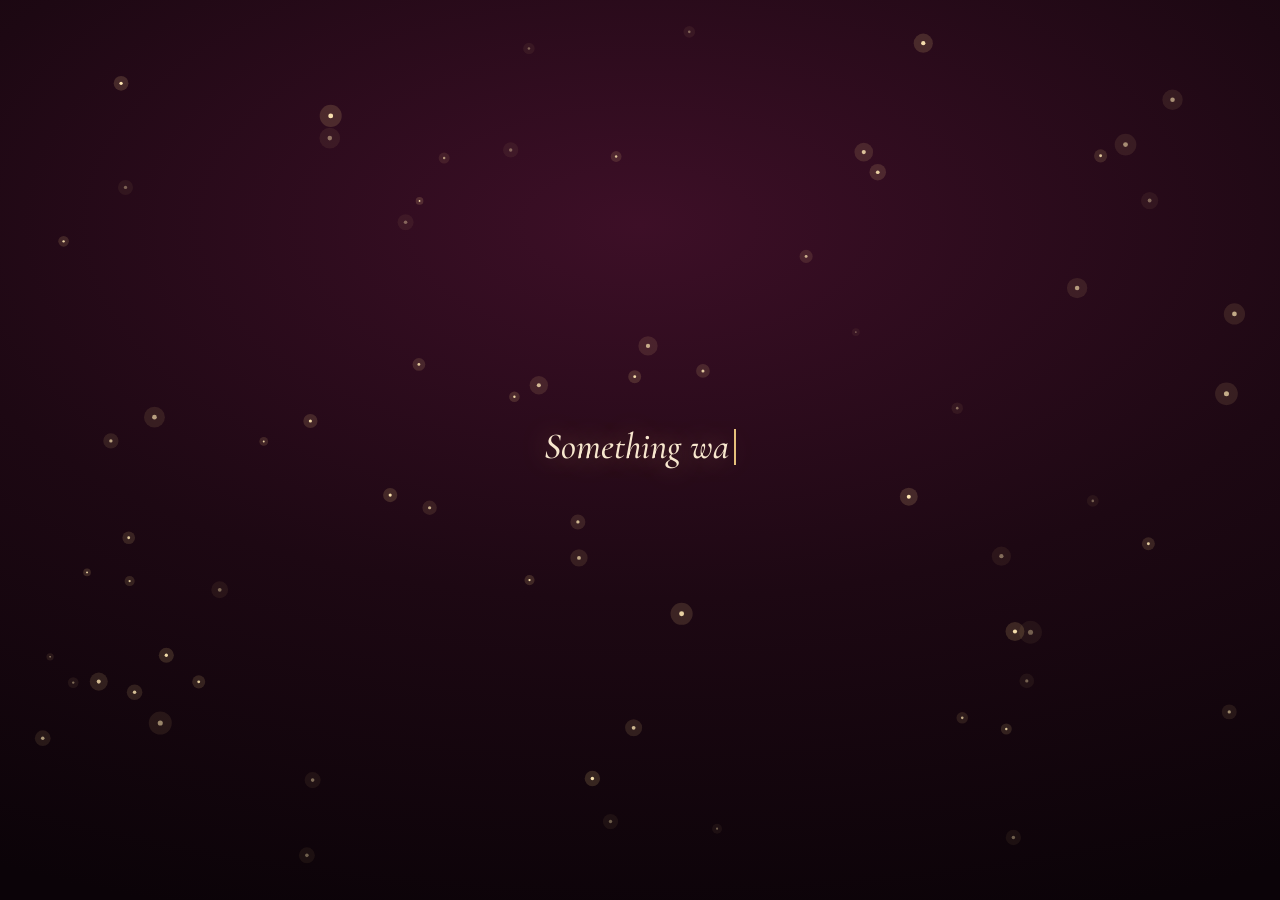
==== commit c29c88be: "Add files via upload" ====
--- a/index.html
+++ b/index.html
@@ -3,34 +3,47 @@
 <head>
 <meta charset="utf-8">
 <meta name="viewport" content="width=device-width, initial-scale=1, viewport-fit=cover">
-<meta name="theme-color" content="#070617">
+<meta name="theme-color" content="#1b0612">
 <meta name="robots" content="noindex, nofollow">
-<title>A universe for you ✦</title>
+<title>A secret ✉</title>
 <link rel="preconnect" href="https://fonts.googleapis.com">
 <link rel="preconnect" href="https://fonts.gstatic.com" crossorigin>
-<link href="https://fonts.googleapis.com/css2?family=Caveat:wght@500;600&family=Cormorant+Garamond:ital,wght@0,500;0,600;1,500;1,600&family=Dancing+Script:wght@600;700&family=Outfit:wght@300;400;500&display=swap" rel="stylesheet">
+<link href="https://fonts.googleapis.com/css2?family=Caveat:wght@500;600&family=Cormorant+Garamond:ital,wght@0,500;0,600;1,500;1,600&family=Great+Vibes&family=Jost:wght@300;400;500&display=swap" rel="stylesheet">
 <link rel="stylesheet" href="css/style.css">
 </head>
 <body>
 
-<canvas id="sky" aria-hidden="true"></canvas>
-<div class="aurora" aria-hidden="true"></div>
+<div class="bg bg-dark" aria-hidden="true"></div>
+<div class="bg bg-light" aria-hidden="true"></div>
+<canvas id="bg" aria-hidden="true"></canvas>
 
-<!-- ===== 1. INTRO ===== -->
-<section id="s-intro" class="screen active">
-  <button id="start-star" class="start-star" aria-label="Tap the star to begin">
-    <svg viewBox="0 0 100 100" width="96" height="96"><path d="M50 4 L58 42 L96 50 L58 58 L50 96 L42 58 L4 50 L42 42 Z" fill="#fff6e0"/></svg>
-    <i></i><i></i>
+<!-- ============ 1. MYSTERY GATE ============ -->
+<section id="s-gate" class="screen active">
+  <p id="gate-line" class="gate-line"></p>
+  <button id="seal-btn" class="env-wrap" hidden aria-label="Touch the seal">
+    <div class="env3d" id="env3d">
+      <div class="env-body">
+        <span class="e-back"></span>
+        <span class="e-letter"></span>
+        <span class="e-front"></span>
+        <span class="e-flap"></span>
+        <span class="wax"><b>♥</b></span>
+      </div>
+    </div>
+    <span class="touch" id="touch-txt">touch the seal</span>
   </button>
-  <p id="start-txt" class="start-txt">tap the star</p>
-  <p id="intro-line" class="intro-line"></p>
 </section>
 
-<!-- ===== 2. LOCK ===== -->
+<!-- ============ 2. BREAK THE SEAL ============ -->
 <section id="s-lock" class="screen">
-  <p class="mission">MISSION: <b id="m-name">DALLEIII</b> ✦ CLEARANCE: ONLY YOU</p>
-  <div class="orb" id="orb"><i></i><i></i><i></i><b></b></div>
-  <h2 class="script lock-title" id="lock-title">Enter the launch code</h2>
+  <div class="lock-seal" id="lock-seal">
+    <span class="ring"></span>
+    <span class="half hl"><b>♥</b></span>
+    <span class="half hr"><b>♥</b></span>
+    <span class="glow"></span>
+  </div>
+  <h2 class="script lock-title" id="lock-title">Break the seal</h2>
+  <p class="lock-sub" id="lock-sub">Only she knows the four numbers…</p>
   <div class="slots" id="slots"><i></i><i></i><i></i><i></i></div>
   <p class="lock-msg" id="lock-msg">&nbsp;</p>
   <div class="keypad" id="keypad">
@@ -41,93 +54,78 @@
   </div>
 </section>
 
-<!-- ===== 3. LAUNCH ===== -->
-<section id="s-launch" class="screen">
-  <div id="count" class="count">3</div>
-  <p id="launch-txt" class="launch-txt">Engines ready…</p>
+<!-- ============ 3. THE REVEAL (3D heart + 3D words) ============ -->
+<section id="s-stage" class="screen">
+  <canvas id="heart" aria-label="A 3D heart you can spin"></canvas>
+  <div class="stage-grid">
+    <div class="words words-top" id="words-top"></div>
+    <div class="heart-slot" id="heart-slot"></div>
+    <div class="words words-name" id="words-name"></div>
+    <p class="stage-cap" id="stage-cap"></p>
+    <p class="tap-msg" id="tap-msg" aria-live="polite"></p>
+    <button class="rose-btn open-btn" id="open-btn" hidden>Open my gift ✦</button>
+  </div>
 </section>
 
-<!-- ===== 4. STAR REVEAL ===== -->
-<section id="s-birth" class="screen">
-  <canvas id="birth" aria-hidden="true"></canvas>
-  <p id="birth-cap" class="birth-cap"></p>
-  <button id="begin-btn" class="glow-btn begin" hidden>Begin the journey ✦</button>
-</section>
+<!-- ============ 4. MAIN ============ -->
+<main id="s-main" hidden>
 
-<!-- ===== 5. MAIN ===== -->
-<div id="s-main" hidden>
-
-  <!-- flight through memories -->
-  <section id="flight">
-    <div class="stage" id="stage">
-      <div class="world" id="world"></div>
-      <div class="hud">
-        <div class="progress"><i id="progress"></i></div>
-        <p class="fly-cue" id="fly-cue">scroll to fly <span>↓</span></p>
-        <button class="pill" id="autofly">▶ Auto-fly</button>
-      </div>
-    </div>
+  <section class="block" id="album">
+    <p class="tag reveal">✦ OUR MEMORIES ✦</p>
+    <h2 class="script sec-title reveal">Every moment with you</h2>
+    <p class="sec-sub reveal">Tap any photo to see it up close.</p>
+    <div class="grid" id="grid"></div>
   </section>
 
-  <!-- letter -->
-  <section class="block" id="transmission">
-    <p class="tag reveal">◉ INCOMING TRANSMISSION</p>
-    <h2 class="script sec-title reveal">A message from <span id="t-him">Angry Bird</span></h2>
-    <button class="glow-btn reveal" id="receive">Receive message ✦</button>
-    <div class="signal" id="signal" hidden><span></span><span></span><span></span><span></span><span></span><em>decoding…</em></div>
+  <section class="block" id="letter-block">
+    <p class="tag reveal">✦ A LETTER ✦</p>
+    <h2 class="script sec-title reveal">Words from my heart</h2>
+    <button class="envelope reveal" id="envelope" aria-label="Open the letter">
+      <span class="en-back"></span>
+      <span class="en-paper"></span>
+      <span class="en-front"></span>
+      <span class="en-flap"></span>
+      <span class="en-seal">♥</span>
+      <span class="en-tap">tap to open</span>
+    </button>
     <article class="letter" id="letter" hidden>
+      <svg class="sprig sprig-a" viewBox="0 0 100 100" aria-hidden="true"><use href="#sprig"/></svg>
+      <svg class="sprig sprig-b" viewBox="0 0 100 100" aria-hidden="true"><use href="#sprig"/></svg>
       <div class="letter-text" id="letter-text"></div>
       <button class="skip" id="letter-skip" type="button">tap to show all</button>
     </article>
   </section>
 
-  <!-- game -->
   <section class="block" id="game-block">
-    <h2 class="script sec-title reveal">Light up my stars</h2>
-    <p class="sec-sub reveal">Twelve stars are waiting for you. Touch them one by one.</p>
-    <div class="constellation reveal" id="const">
-      <svg id="const-svg" viewBox="0 0 100 100" aria-label="Constellation game"></svg>
-      <div class="const-name" id="const-name">Dalleiii</div>
+    <p class="tag reveal">✦ A LITTLE GAME ✦</p>
+    <h2 class="script sec-title reveal">Pluck a petal</h2>
+    <p class="sec-sub reveal">Every petal holds something sweet I need you to know.</p>
+    <div class="flower-wrap reveal" id="flower-wrap">
+      <svg id="flower" viewBox="0 0 200 290" aria-label="Flower with petals to pluck"></svg>
     </div>
-    <div class="msg-card" id="star-msg" aria-live="polite">Tap a glowing star ✦</div>
-    <p class="const-meta"><b id="lit">0</b> / 12 stars lit</p>
-    <button class="glow-btn" id="const-reset" hidden>Play again with new messages ↻</button>
+    <div class="msg-card" id="petal-msg" aria-live="polite">Tap a petal ✦</div>
+    <p class="const-meta"><b id="petals-left">12</b> petals left</p>
+    <button class="rose-btn" id="regrow" hidden>Grow a new flower ↻</button>
   </section>
 
-  <!-- finale -->
   <section class="block" id="finale">
-    <h2 class="script sec-title reveal">Make a wish</h2>
-    <p class="sec-sub reveal">Close your eyes, wish for something beautiful, then tap the candles.</p>
-    <button class="cake reveal" id="cake-btn" aria-label="Blow out the candles"><svg id="cake" viewBox="0 0 260 250" aria-hidden="true"></svg></button>
-    <p class="wish-hint" id="wish-hint">tap to blow out the candles</p>
+    <p class="tag reveal">✦ A PROMISE ✦</p>
+    <h2 class="script sec-title reveal">What I promise you</h2>
+    <div class="scroll reveal" id="scroll"><ol id="promises"></ol></div>
+    <button class="seal-press reveal" id="seal-it" aria-label="Press the wax seal">
+      <span class="sp-ring"></span><span class="sp-wax"><b>♥</b></span>
+      <span class="sp-txt" id="sp-txt">press to seal it with love</span>
+    </button>
 
     <div id="after" hidden>
-      <h2 class="script big-final">Happy Birthday,<br><span id="f-name">Dalleiii</span></h2>
-      <p class="final-sub">May every wish you make find its way to you.</p>
-
-      <div class="cert" id="cert">
-        <div class="cert-in">
-          <p class="cert-top">✦ OFFICIAL STAR CERTIFICATE ✦</p>
-          <p class="cert-small">A star in the universe has been named</p>
-          <h3 class="script cert-name" id="c-name">Dalleiii</h3>
-          <dl>
-            <div><dt>Registered</dt><dd id="c-date">Poush 4</dd></div>
-            <div><dt>Catalog no.</dt><dd id="c-cat">DAL-0904</dd></div>
-            <div><dt>Brightness</dt><dd id="c-bri">Infinite</dd></div>
-            <div><dt>Distance</dt><dd id="c-dis">0 km</dd></div>
-            <div><dt>Discovered by</dt><dd id="c-him">Angry Bird</dd></div>
-            <div><dt>Owner</dt><dd id="c-own">forever</dd></div>
-          </dl>
-          <span class="cert-seal">✦</span>
-        </div>
-      </div>
-
+      <h2 class="script big-final">Happy Birthday,<br><span id="f-name"></span></h2>
+      <p class="final-sub" id="final-sub"></p>
       <p class="together" id="together" hidden></p>
-      <p class="script from">Forever yours,<br><span id="f-him">Angry Bird</span></p>
-      <button class="glow-btn" id="replay">Fly it again ✦</button>
+      <p class="script from">Forever yours,<br><span id="f-him"></span></p>
+      <button class="rose-btn" id="replay">Back to the top ↑</button>
     </div>
   </section>
-</div>
+</main>
 
 <!-- photo viewer -->
 <div id="lightbox" class="lightbox" hidden>
@@ -135,11 +133,11 @@
   <button class="lb-nav prev" id="lb-prev" aria-label="Previous">‹</button>
   <figure class="lb-fig"><img id="lb-img" alt=""><figcaption id="lb-cap"></figcaption></figure>
   <button class="lb-nav next" id="lb-next" aria-label="Next">›</button>
-  <div class="lb-count" id="lb-count"></div>
+  <div class="lb-bar"><span id="lb-count"></span><button id="lb-play" class="lb-play" type="button">▶ slideshow</button></div>
 </div>
 
 <!-- video viewer -->
-<div id="vidmodal" class="lightbox vidmodal" hidden>
+<div id="vidmodal" class="lightbox" hidden>
   <button class="lb-close" id="vm-close" aria-label="Close">×</button>
   <figure class="lb-fig"><video id="vm-video" controls playsinline></video><figcaption id="vm-cap"></figcaption></figure>
 </div>
@@ -149,9 +147,26 @@
 <div id="confetti" aria-hidden="true"></div>
 <div id="flash" aria-hidden="true"></div>
 
-<noscript><p style="padding:2rem;text-align:center;color:#fff">Please turn on JavaScript to open your gift 💝</p></noscript>
-<script src="js/hash.js"></script>
-<script src="js/config.js"></script>
+<!-- reusable drawings -->
+<svg width="0" height="0" style="position:absolute" aria-hidden="true" focusable="false">
+  <defs>
+    <symbol id="sprig" viewBox="0 0 100 100">
+      <g fill="none" stroke="#b98a7a" stroke-width="1.6" stroke-linecap="round">
+        <path d="M8 94 C 30 70, 50 50, 90 8"/>
+        <path d="M22 78 c-10 -2 -14 -12 -10 -20 c10 2 14 10 10 20z" fill="#e9b9c4" stroke="#d48aa0"/>
+        <path d="M38 62 c-11 0 -16 -9 -13 -18 c10 0 16 8 13 18z" fill="#f3cdd5" stroke="#d48aa0"/>
+        <path d="M52 48 c10 -3 14 -12 10 -19 c-10 3 -14 11 -10 19z" fill="#e9b9c4" stroke="#d48aa0"/>
+        <path d="M66 33 c10 -2 14 -11 11 -18 c-10 2 -14 10 -11 18z" fill="#f3cdd5" stroke="#d48aa0"/>
+        <circle cx="90" cy="8" r="3.4" fill="#e6c07b" stroke="none"/>
+      </g>
+    </symbol>
+  </defs>
+</svg>
+
+<noscript><p style="padding:2rem;text-align:center;color:#fff">Please turn on JavaScript to open this 💝</p></noscript>
+<script src="js/seal.js"></script>
+<script src="js/fx.js"></script>
+<script src="js/heart3d.js"></script>
 <script src="js/app.js"></script>
 </body>
 </html>
--- a/css/style.css
+++ b/css/style.css
@@ -1,204 +1,228 @@
 :root{
-  --cream:#fdf3ea; --peach:#f7dcc3; --blush:#fbd9dc;
-  --rose:#b3304f; --rose-soft:#e8758f; --ink:#5a2b36; --muted:#9a6f6a;
-  --paper:#fff8f3; --gold:#e0a35c;
-  --script:'Dancing Script','Brush Script MT',cursive;
+  --wine:#2a0a1a; --velvet:#5a1230; --rose:#e8799a; --deep:#a02a55; --blush:#fde3e8;
+  --gold:#e6c07b; --champ:#f7e7ce; --ivory:#fffaf5; --ink:#f7e7ce; --muted:#cfae9f;
+  --script:'Great Vibes','Brush Script MT',cursive;
   --hand:'Caveat','Segoe Print',cursive;
   --serif:'Cormorant Garamond',Georgia,serif;
+  --ui:'Jost',system-ui,-apple-system,'Segoe UI',sans-serif;
 }
+body.light{--ink:#4a1b2c;--muted:#9a6a78}
 *{box-sizing:border-box;-webkit-tap-highlight-color:transparent}
-html{scroll-behavior:smooth}
-body{
-  margin:0;min-height:100svh;color:var(--ink);font-family:var(--serif);
-  background:linear-gradient(170deg,#fdf1e7 0%,#f9e2cc 55%,#f6d6bc 100%) fixed;
-  overflow-x:hidden;
-}
-body.locked-scroll{overflow:hidden;height:100svh}
+[hidden]{display:none!important}
+html,body{margin:0;background:#14050c;color:var(--ink);font-family:var(--serif);overflow-x:clip;transition:color 1.2s}
+body{min-height:100svh}
 button{font:inherit;color:inherit;cursor:pointer;border:0;background:none}
-.script{font-family:var(--script);font-weight:700;color:var(--rose);margin:0;line-height:1.1}
-.serif{font-family:var(--serif)}
-#petals{position:fixed;inset:0;width:100%;height:100%;pointer-events:none;z-index:0}
+.script{font-family:var(--script);font-weight:400;margin:0;line-height:1.15}
+
+/* ---------- backgrounds ---------- */
+.bg{position:fixed;inset:0;z-index:0;transition:opacity 1.6s ease}
+.bg-dark{background:radial-gradient(110% 80% at 50% 25%,#3d0f27 0%,#1d0813 52%,#0b0308 100%)}
+.bg-light{opacity:0;background:radial-gradient(120% 70% at 50% 0%,#fff9f4 0%,#fde7ec 48%,#f8cfda 100%)}
+body.light .bg-light{opacity:1}
+#bg{position:fixed;inset:0;width:100%;height:100%;z-index:1;pointer-events:none}
+@keyframes spin{to{transform:rotate(360deg)}}
+@keyframes fin{from{opacity:0;transform:translateY(10px)}to{opacity:1;transform:none}}
+@keyframes pulse{50%{opacity:.4}}
+@keyframes beat{50%{transform:translateZ(22px) scale(1.1)}}
 
 /* ---------- screens ---------- */
-.screen{display:none;position:relative;z-index:1;min-height:100svh;align-items:center;justify-content:center;flex-direction:column;padding:24px 20px;text-align:center}
-.screen.active{display:flex;animation:fadeIn .9s ease both}
-#screen-main.active{display:block;padding:0;text-align:center}
-@keyframes fadeIn{from{opacity:0;transform:translateY(8px)}to{opacity:1;transform:none}}
-
-/* ---------- gift ---------- */
-.gift-btn{display:flex;flex-direction:column;align-items:center;gap:6px;padding:20px}
-#gift{overflow:visible;animation:bob 3.2s ease-in-out infinite;filter:drop-shadow(0 14px 18px rgba(194,58,98,.18))}
-@keyframes bob{0%,100%{transform:translateY(0) rotate(-1.5deg)}50%{transform:translateY(-8px) rotate(1.5deg)}}
-.gift-sparks path{animation:twinkle 2.4s ease-in-out infinite;transform-box:fill-box;transform-origin:center}
-.gift-sparks path:nth-child(2){animation-delay:.8s}.gift-sparks path:nth-child(3){animation-delay:1.5s}
-@keyframes twinkle{0%,100%{opacity:.25;transform:scale(.7)}50%{opacity:1;transform:scale(1.15)}}
-.gift-title{font-size:2.1rem;margin-top:18px}
-.gift-tap{font-family:var(--serif);font-style:italic;color:var(--muted);font-size:1rem;letter-spacing:.12em;animation:pulse 2s ease-in-out infinite}
-@keyframes pulse{50%{opacity:.35}}
-#gift-lid{transform-box:fill-box;transform-origin:50% 100%}
-.gift-btn.open #gift{animation:none}
-.gift-btn.open #gift-lid{animation:lidPop .7s cubic-bezier(.3,1.6,.5,1) forwards}
-.gift-btn.open #gift-body{animation:shake .5s ease}
-@keyframes lidPop{to{transform:translateY(-46px) rotate(-16deg)}}
-@keyframes shake{25%{transform:translateX(-3px)}75%{transform:translateX(3px)}}
-
-/* ---------- rose burst ---------- */
-#rose-layer{position:fixed;inset:0;z-index:50;pointer-events:none;overflow:hidden}
-#rose-layer .rose{position:absolute;animation:roseIn .6s cubic-bezier(.2,1.3,.4,1) both}
-#rose-layer.out .rose{animation:roseOut .9s ease-in forwards}
-@keyframes roseIn{from{transform:scale(0) rotate(-40deg);opacity:0}to{transform:scale(1) rotate(var(--rot,0deg));opacity:1}}
-@keyframes roseOut{to{transform:translateY(-40px) scale(1.25) rotate(var(--rot,0deg));opacity:0}}
-
-/* ---------- intro ---------- */
-.intro-wrap{max-width:460px;width:100%;display:flex;flex-direction:column;align-items:center}
-.big{font-size:clamp(2.8rem,12vw,4.2rem)}
-.sub{font-style:italic;font-size:1.3rem;color:var(--muted);margin:8px 0 0}
-.intro-art{width:min(56vw,230px);margin:18px 0 6px;animation:bob 4s ease-in-out infinite}
-.quote-card{min-height:104px;width:100%;display:flex;align-items:center;justify-content:center;background:rgba(255,248,243,.78);border:1px solid rgba(179,48,79,.12);border-radius:16px;padding:16px 20px;margin-top:10px;box-shadow:0 10px 26px rgba(170,90,70,.12)}
-.quote{margin:0;font-family:var(--hand);font-size:1.75rem;line-height:1.3;color:var(--ink);transition:opacity .5s}
-.quote.fade{opacity:0}
-.quote .hl{font-style:normal;padding:0 .18em;border-radius:6px;background:linear-gradient(transparent 20%,rgba(245,150,175,.5) 20%);color:var(--rose)}
-.dots{display:flex;gap:9px;margin:14px 0 22px}
-.dots i{width:7px;height:7px;border-radius:50%;background:rgba(179,48,79,.25);transition:.3s;cursor:pointer}
-.dots i.on{background:var(--rose);transform:scale(1.35)}
-.soft-btn{font-family:var(--serif);font-weight:600;font-size:1.2rem;letter-spacing:.03em;color:#fff;padding:13px 30px;border-radius:999px;background:linear-gradient(135deg,#ee8aa3,#c9456a);box-shadow:0 10px 22px rgba(201,69,106,.32);transition:transform .2s,box-shadow .2s}
-.soft-btn:hover{transform:translateY(-2px)}.soft-btn:active{transform:scale(.97)}
-
-/* ---------- lock ---------- */
-.lock-wrap{width:100%;max-width:320px;display:flex;flex-direction:column;align-items:center}
-#padlock{filter:drop-shadow(0 8px 12px rgba(220,120,90,.35));margin-bottom:6px}
-#padlock #shackle{transition:transform .6s cubic-bezier(.3,1.5,.5,1);transform-box:fill-box;transform-origin:100% 100%}
-#padlock.open #shackle{transform:translateY(-10px) rotate(24deg)}
-#lock-title{font-size:2.1rem}
-.pin-dots{display:flex;gap:16px;margin:16px 0 6px}
-.pin-dots i{width:14px;height:14px;border-radius:50%;border:2px solid rgba(179,48,79,.5);transition:.2s}
-.pin-dots i.filled{background:var(--rose);border-color:var(--rose);transform:scale(1.1)}
-.pin-dots.ok i{background:#4f9a68;border-color:#4f9a68}
-.pin-dots.bad{animation:shakeX .45s}
-.pin-dots.bad i{background:#d24a5c;border-color:#d24a5c}
+.screen{position:fixed;inset:0;z-index:10;display:none;flex-direction:column;align-items:center;justify-content:center;padding:24px 20px;text-align:center}
+.screen.active{display:flex;animation:fin .9s ease both}
+.rose-btn{font-family:var(--ui);font-weight:400;letter-spacing:.08em;font-size:.95rem;color:#fff;padding:14px 30px;border-radius:999px;
+  background:linear-gradient(135deg,#f08aa6,#c9456a);box-shadow:0 0 0 1px rgba(255,255,255,.3) inset,0 12px 30px rgba(201,69,106,.38);transition:transform .2s,box-shadow .2s}
+.rose-btn:hover{transform:translateY(-2px)}
+.rose-btn:active{transform:scale(.97)}
+
+/* ---------- 1. gate ---------- */
+.gate-line{font-style:italic;font-weight:500;font-size:clamp(1.55rem,6.2vw,2.3rem);line-height:1.35;color:var(--champ);text-shadow:0 0 28px rgba(230,192,123,.45);max-width:560px;min-height:3.9em;margin:0 0 6px;display:flex;align-items:center;justify-content:center;transition:opacity .8s}
+.gate-line.out{opacity:0}
+.gate-line.typing::after{content:"";display:inline-block;width:2px;height:1em;margin-left:5px;background:var(--gold);vertical-align:-.1em;animation:blink .8s steps(1) infinite}
+@keyframes blink{50%{opacity:0}}
+.env-wrap{display:flex;flex-direction:column;align-items:center;gap:30px;animation:fin 1.4s both}
+.env3d{width:min(72vw,300px);aspect-ratio:1.6;perspective:900px;animation:floaty 5s ease-in-out infinite}
+@keyframes floaty{50%{transform:translateY(-10px)}}
+.env-body{position:relative;width:100%;height:100%;transform-style:preserve-3d;transform:rotateX(var(--rx,8deg)) rotateY(var(--ry,-12deg));transition:transform .2s ease-out}
+.env-body span{position:absolute;display:block}
+.e-back{inset:0;background:#4a0f29;border-radius:7px;box-shadow:0 34px 70px rgba(0,0,0,.65),0 0 70px rgba(230,192,123,.2)}
+.e-letter{left:8%;right:8%;top:5%;bottom:14%;background:linear-gradient(#fff5ea,#f7e2cf);border-radius:3px;transform:translateZ(6px)}
+.e-front{inset:0;background:linear-gradient(160deg,#862048,#5a1230);border-radius:7px;clip-path:polygon(0 0,50% 56%,100% 0,100% 100%,0 100%);transform:translateZ(12px)}
+.e-flap{left:0;right:0;top:0;height:58%;background:linear-gradient(#9a2a55,#701a3c);clip-path:polygon(0 0,100% 0,50% 100%);transform:translateZ(14px)}
+.wax{left:50%;top:50%;width:62px;height:62px;margin:-12px 0 0 -31px;border-radius:50%;transform:translateZ(22px);background:radial-gradient(circle at 35% 30%,#ee5577,#a3173a 72%);box-shadow:0 8px 18px rgba(0,0,0,.6),inset 0 0 0 4px rgba(255,255,255,.08);display:flex!important;align-items:center;justify-content:center;color:#ffc9d6;font-size:1.7rem;animation:beat 1.9s ease-in-out infinite}
+.touch{font-family:var(--ui);font-weight:300;letter-spacing:.38em;text-transform:uppercase;font-size:.72rem;color:var(--muted);animation:pulse 2.4s infinite}
+
+/* ---------- 2. lock ---------- */
+.lock-seal{position:relative;width:104px;height:104px;margin-bottom:12px}
+.lock-seal .ring{position:absolute;inset:-9px;border-radius:50%;border:1.5px solid rgba(230,192,123,.55);border-top-color:transparent;animation:spin 10s linear infinite}
+.lock-seal .half{position:absolute;inset:0;border-radius:50%;background:radial-gradient(circle at 35% 30%,#ee5577,#a3173a 72%);box-shadow:inset 0 0 0 5px rgba(255,255,255,.08),0 10px 26px rgba(0,0,0,.55);display:flex;align-items:center;justify-content:center;color:#ffc9d6;font-size:2.5rem;transition:transform 1s cubic-bezier(.3,1.3,.5,1),opacity 1s}
+.lock-seal .hl{clip-path:polygon(0 0,55% 0,47% 22%,57% 44%,46% 68%,55% 100%,0 100%)}
+.lock-seal .hr{clip-path:polygon(55% 0,100% 0,100% 100%,55% 100%,46% 68%,57% 44%,47% 22%)}
+.lock-seal .glow{position:absolute;inset:-36px;border-radius:50%;background:radial-gradient(circle,rgba(255,220,160,.95),transparent 65%);opacity:0;transition:opacity .6s;pointer-events:none}
+.lock-seal.busy .half{animation:throb .8s ease-in-out infinite}
+@keyframes throb{50%{filter:brightness(1.35);transform:scale(1.04)}}
+.lock-seal.crack .hl{transform:translate(-52px,34px) rotate(-28deg);opacity:0}
+.lock-seal.crack .hr{transform:translate(52px,38px) rotate(26deg);opacity:0}
+.lock-seal.crack .glow{opacity:1}
+.lock-title{font-size:2.5rem;color:var(--champ);text-shadow:0 0 24px rgba(230,192,123,.45)}
+.lock-sub{margin:2px 0 4px;font-style:italic;font-size:1.15rem;color:var(--muted);min-height:1.5em}
+.slots{display:flex;gap:16px;margin:14px 0 6px}
+.slots i{width:15px;height:15px;border-radius:50%;border:1.5px solid rgba(230,192,123,.7);transition:.2s}
+.slots i.f{background:var(--gold);box-shadow:0 0 14px var(--gold);transform:scale(1.15)}
+.slots.ok i{background:#ffe3a3;border-color:#ffe3a3;box-shadow:0 0 18px #ffd27a}
+.slots.bad{animation:shakeX .45s}
+.slots.bad i{background:#ff6a80;border-color:#ff6a80;box-shadow:0 0 14px #ff6a80}
 @keyframes shakeX{20%{transform:translateX(-9px)}40%{transform:translateX(9px)}60%{transform:translateX(-6px)}80%{transform:translateX(6px)}}
-.lock-msg{min-height:1.5em;margin:6px 0 14px;font-style:italic;font-size:1.05rem;color:var(--muted)}
+.lock-msg{min-height:3em;margin:4px 0 8px;max-width:310px;font-style:italic;font-size:1.08rem;color:var(--muted)}
 .keypad{display:grid;grid-template-columns:repeat(3,72px);gap:14px;justify-content:center}
-.keypad button{width:72px;height:72px;border-radius:50%;font-size:1.7rem;font-weight:600;background:rgba(255,248,243,.8);box-shadow:0 6px 14px rgba(160,100,80,.16),inset 0 0 0 1px rgba(179,48,79,.08);transition:transform .12s,background .12s}
-.keypad button:active{transform:scale(.9);background:#fbd5d9}
-.keypad .clear{font-size:.95rem;font-style:italic;color:var(--muted)}
-
-/* ---------- loading ---------- */
-.wreath{position:relative;width:150px;height:150px;animation:spin 6s linear infinite}
-.wreath .rose{position:absolute;left:50%;top:50%;margin:-26px 0 0 -26px}
-@keyframes spin{to{transform:rotate(360deg)}}
-.loading-txt{margin-top:26px;font-style:italic;letter-spacing:.14em;color:var(--muted);font-size:1.1rem}
-
-/* ---------- hero ---------- */
-.hero{min-height:100svh;display:flex;flex-direction:column;align-items:center;justify-content:center;padding:32px 20px;position:relative}
-.eyebrow{font-family:var(--serif);letter-spacing:.4em;text-transform:uppercase;color:var(--gold);font-weight:600;margin:0 0 14px;font-size:1rem}
-.hero-title{font-size:clamp(3rem,15vw,5.6rem);text-shadow:0 4px 18px rgba(255,255,255,.7)}
-.hero-name{display:inline-block;background:linear-gradient(120deg,#a82a45,#d9507a,#c9456a,#a82a45);background-size:250% 100%;-webkit-background-clip:text;background-clip:text;color:transparent;animation:shine 6s linear infinite;padding:0 .1em}
+.keypad button{width:72px;height:72px;border-radius:50%;font-family:var(--serif);font-weight:500;font-size:1.9rem;color:var(--champ);
+  background:rgba(255,236,225,.06);border:1px solid rgba(230,192,123,.38);backdrop-filter:blur(6px);-webkit-backdrop-filter:blur(6px);transition:transform .12s,background .12s,box-shadow .12s}
+.keypad button:hover{background:rgba(255,236,225,.12)}
+.keypad button:active{transform:scale(.9);background:rgba(230,192,123,.3);box-shadow:0 0 24px rgba(230,192,123,.55)}
+.keypad .clear{font-size:.85rem;letter-spacing:.12em;color:var(--muted);font-family:var(--ui)}
+.keypad.off{opacity:.5;pointer-events:none}
+#flash{position:fixed;inset:0;z-index:90;pointer-events:none;opacity:0;background:radial-gradient(circle,#fff,#ffe1ea 60%,#ffd0dc)}
+#flash.go{animation:flash 1.5s ease-out}
+@keyframes flash{0%{opacity:0}20%{opacity:1}100%{opacity:0}}
+
+/* ---------- 3. stage (3D heart + 3D words) ---------- */
+#s-stage{padding:0}
+#heart{position:absolute;inset:0;width:100%;height:100%;z-index:1;touch-action:none;cursor:grab}
+.stage-grid{position:relative;z-index:2;width:100%;max-width:900px;height:100%;display:grid;grid-template-rows:auto 1fr auto auto auto auto;pointer-events:none;padding:calc(34px + env(safe-area-inset-top)) 14px calc(20px + env(safe-area-inset-bottom))}
+.words{perspective:900px;text-align:center;min-height:1em}
+.t3{position:relative;display:inline-block;transform-style:preserve-3d;font-family:var(--script);line-height:1.08;white-space:nowrap;will-change:transform}
+.t3 .layer{position:absolute;left:0;top:0;white-space:nowrap}
+.t3 .layer.front{position:relative}
+.t3 .ch{display:inline-block;opacity:0;animation:chIn 1s cubic-bezier(.2,1.5,.35,1) forwards;animation-delay:calc(var(--i) * 75ms)}
+@keyframes chIn{from{opacity:0;transform:translateY(-80px) rotateX(-90deg) scale(.5)}to{opacity:1;transform:none}}
+.t3 .layer.front .ch{background:linear-gradient(180deg,#fff2e8 0%,#ffc2cc 40%,#ec6f93 100%);-webkit-background-clip:text;background-clip:text;color:transparent}
+.t3 .layer.back .ch{color:var(--c,#8a2750)}
+.words-top .t3{font-size:clamp(2.7rem,13.4vw,5.6rem)}
+.words-name .t3{font-size:clamp(3.6rem,18vw,7rem)}
+.words-name{margin-top:2px}
+.stage-cap{margin:8px 0 0;font-style:italic;font-weight:500;font-size:clamp(1.1rem,4.2vw,1.45rem);color:var(--deep);opacity:0;transition:opacity 1.2s;min-height:1.4em}
+.stage-cap.on{opacity:1}
+.tap-msg{margin:6px auto 0;max-width:420px;min-height:2.6em;font-family:var(--hand);font-size:1.55rem;line-height:1.2;color:#7a1f47;opacity:0;transition:opacity .5s}
+.tap-msg.on{opacity:1}
+.open-btn{pointer-events:auto;justify-self:center;margin-top:8px;animation:fin 1s both}
+
+/* ---------- 4. main ---------- */
+#s-main{position:relative;z-index:5;padding-bottom:30px}
+.block{position:relative;max-width:1080px;margin:0 auto;padding:88px 16px 36px;text-align:center}
+.tag{font-family:var(--ui);font-weight:400;letter-spacing:.42em;font-size:.68rem;color:#b9778a;margin:0 0 10px}
+.sec-title{font-size:clamp(2.7rem,10vw,4.2rem);color:var(--deep);text-shadow:0 2px 18px rgba(255,255,255,.8)}
+.sec-sub{font-style:italic;font-size:1.28rem;color:var(--muted);margin:8px 0 28px}
+.reveal{opacity:0;transform:translateY(24px);transition:opacity .9s ease,transform .9s ease}
+.reveal.in{opacity:1;transform:none}
+
+/* album: masonry rows, nothing is cropped away */
+.grid{display:grid;grid-template-columns:repeat(2,1fr);grid-auto-rows:6px;gap:10px;margin-top:6px}
+@media(min-width:700px){.grid{grid-template-columns:repeat(3,1fr);gap:14px}}
+@media(min-width:1000px){.grid{grid-template-columns:repeat(4,1fr)}}
+.tile{position:relative;display:block;width:100%;height:100%;padding:6px;border-radius:12px;background:rgba(255,250,246,.95);box-shadow:0 10px 26px rgba(150,60,90,.2);cursor:zoom-in;overflow:hidden;
+  opacity:0;transform:translateY(28px) scale(.95);transition:opacity .8s ease,transform .8s ease,box-shadow .3s}
+.tile.in{opacity:1;transform:perspective(800px) rotateX(var(--rx,0deg)) rotateY(var(--ry,0deg)) rotate(var(--r,0deg));transition:opacity .8s ease,transform .25s ease-out,box-shadow .3s}
+.tile:hover{box-shadow:0 18px 40px rgba(150,60,90,.34)}
+.tile img,.tile video{display:block;width:100%;height:100%;object-fit:cover;border-radius:7px;pointer-events:none;background:#f3dbe0}
+.tile .shine{position:absolute;inset:6px;border-radius:7px;pointer-events:none;background:linear-gradient(115deg,transparent 40%,rgba(255,255,255,.35) 50%,transparent 60%);opacity:0;transition:opacity .3s}
+.tile:hover .shine{opacity:1}
+.tile .vplay{position:absolute;inset:6px;border-radius:7px;display:flex;flex-direction:column;align-items:center;justify-content:center;gap:8px;background:linear-gradient(180deg,rgba(60,10,35,.1),rgba(60,10,35,.55));color:#fff;pointer-events:none}
+.tile .vplay i{width:52px;height:52px;border-radius:50%;background:rgba(255,255,255,.9);color:#b02a5a;font-style:normal;font-size:1.3rem;display:flex;align-items:center;justify-content:center;padding-left:4px;box-shadow:0 0 30px rgba(255,150,185,.8)}
+.tile .vplay span{font-family:var(--script);font-size:1.5rem;text-shadow:0 2px 10px rgba(0,0,0,.5)}
+.tile .cap{position:absolute;left:6px;right:6px;bottom:6px;padding:16px 10px 8px;border-radius:0 0 7px 7px;background:linear-gradient(transparent,rgba(60,10,35,.62));color:#fff;font-family:var(--hand);font-size:1.15rem;text-align:left;pointer-events:none}
+.tile .spin{position:absolute;inset:0;display:flex;align-items:center;justify-content:center;background:rgba(255,246,248,.7);color:var(--deep);font-family:var(--ui);font-size:.75rem;letter-spacing:.2em}
+
+/* letter */
+.envelope{position:relative;display:block;width:min(86vw,330px);height:215px;margin:30px auto 0;perspective:900px}
+.envelope span{position:absolute;display:block}
+.en-back{inset:0;background:#e49aae;border-radius:8px;box-shadow:0 18px 38px rgba(150,60,90,.32)}
+.en-paper{left:6%;right:6%;top:7%;bottom:10%;background:#fffaf5;border-radius:4px;transition:transform .9s .35s ease}
+.en-front{inset:0;background:linear-gradient(#f9ccd6,#f3b6c4);border-radius:8px;clip-path:polygon(0 0,50% 56%,100% 0,100% 100%,0 100%)}
+.en-flap{left:0;right:0;top:0;height:60%;background:#ee9db3;clip-path:polygon(0 0,100% 0,50% 100%);transform-origin:top;transition:transform .8s ease;z-index:2;border-radius:8px 8px 0 0}
+.en-seal{left:50%;top:50%;width:54px;height:54px;margin:-4px 0 0 -27px;border-radius:50%;background:radial-gradient(circle at 35% 30%,#f0b960,#b8822a 75%);color:#fff3d0;display:flex!important;align-items:center;justify-content:center;font-size:1.5rem;z-index:3;box-shadow:0 6px 14px rgba(120,70,20,.45);animation:sealbeat 1.7s ease-in-out infinite}
+@keyframes sealbeat{50%{transform:scale(1.1)}}
+.en-tap{bottom:-32px;left:0;right:0;font-family:var(--ui);font-weight:300;letter-spacing:.3em;text-transform:uppercase;font-size:.7rem;color:var(--muted);animation:pulse 2s infinite}
+.envelope.opened .en-flap{transform:rotateX(180deg);z-index:0}
+.envelope.opened .en-paper{transform:translateY(-34px)}
+.envelope.opened .en-seal,.envelope.opened .en-tap{opacity:0;transition:opacity .3s}
+.letter{position:relative;max-width:620px;margin:34px auto 0;padding:40px 28px 46px;text-align:left;border-radius:10px;background:linear-gradient(160deg,#fffdf9,#fff5ee);border:1px solid rgba(214,150,170,.45);box-shadow:0 0 0 7px rgba(255,255,255,.55),0 22px 54px rgba(150,60,90,.3);animation:letterIn 1s both}
+@keyframes letterIn{from{opacity:0;transform:translateY(40px) scale(.96)}to{opacity:1;transform:none}}
+.sprig{position:absolute;width:74px;height:74px;opacity:.85;pointer-events:none}
+.sprig-a{top:8px;right:8px}.sprig-b{bottom:8px;left:8px;transform:rotate(180deg)}
+.letter-text{font-family:var(--hand);font-size:clamp(1.45rem,4.8vw,1.8rem);line-height:1.5;color:#4a1b2c;white-space:pre-wrap;min-height:70px;position:relative}
+.letter-text.typing::after{content:"♥";color:#e0678c;margin-left:4px;animation:blink 1s infinite}
+.skip{position:absolute;right:16px;bottom:10px;font-family:var(--ui);font-size:.68rem;letter-spacing:.14em;color:var(--muted)}
+
+/* petal game */
+.flower-wrap{width:min(84vw,360px);margin:0 auto}
+#flower{width:100%;height:auto;overflow:visible;filter:drop-shadow(0 14px 18px rgba(160,50,90,.22))}
+.petal{cursor:pointer;pointer-events:all}
+.petal path{transform-box:fill-box;transform-origin:50% 100%;transition:transform .25s}
+.petal:hover path{transform:scale(1.07)}
+.petal.gone{pointer-events:none}
+.petal.gone path{animation:pluck 1.6s ease-in forwards}
+@keyframes pluck{0%{transform:translate(0,0) rotate(0)}25%{transform:translate(calc(var(--dx) * .2),calc(var(--dy) * .1)) rotate(calc(var(--rot) * .3))}100%{transform:translate(var(--dx),var(--dy)) rotate(var(--rot));opacity:0}}
+.petal.sprout path{animation:sprout .9s cubic-bezier(.3,1.5,.5,1) both;animation-delay:var(--d)}
+@keyframes sprout{from{transform:scale(0);opacity:0}to{transform:scale(1);opacity:1}}
+.fl-core{transform-box:fill-box;transform-origin:center}
+.done .fl-core{animation:corepulse 1.2s ease-in-out infinite}
+@keyframes corepulse{50%{transform:scale(1.2);filter:brightness(1.25)}}
+.msg-card{margin:18px auto 0;max-width:500px;min-height:94px;display:flex;align-items:center;justify-content:center;padding:18px 24px;border-radius:18px;background:rgba(255,252,249,.85);border:1px solid rgba(214,150,170,.5);box-shadow:0 12px 30px rgba(150,60,90,.18);font-family:var(--hand);font-size:1.7rem;line-height:1.25;color:#4a1b2c}
+.msg-card.swap{animation:swap .55s ease}
+.msg-card.gold{background:linear-gradient(135deg,#fff6df,#ffe7e9);border-color:rgba(230,192,123,.8);box-shadow:0 0 44px rgba(230,192,123,.4)}
+@keyframes swap{from{opacity:0;transform:translateY(10px) scale(.97)}to{opacity:1;transform:none}}
+.const-meta{font-family:var(--ui);font-weight:300;letter-spacing:.2em;font-size:.76rem;color:var(--muted);text-transform:uppercase;margin:16px 0}
+.const-meta b{color:var(--deep);font-weight:500;font-size:1rem}
+
+/* promise scroll + seal */
+.scroll{position:relative;max-width:560px;margin:4px auto 34px;padding:44px 26px 40px;text-align:left;border-radius:6px;background:linear-gradient(#fff9f2,#fbeee1);box-shadow:0 18px 44px rgba(150,80,60,.28)}
+.scroll::before,.scroll::after{content:"";position:absolute;left:-10px;right:-10px;height:18px;border-radius:10px;background:linear-gradient(#e9c9a8,#d3a87c 55%,#e9c9a8);box-shadow:0 4px 10px rgba(120,70,40,.3)}
+.scroll::before{top:-9px}.scroll::after{bottom:-9px}
+.scroll ol{list-style:none;margin:0;padding:0;counter-reset:p}
+.scroll li{counter-increment:p;position:relative;padding:10px 0 10px 48px;font-size:1.3rem;line-height:1.4;color:#4a1b2c;opacity:0;transform:translateY(12px);transition:opacity .9s ease,transform .9s ease}
+.scroll li::before{content:counter(p);position:absolute;left:0;top:2px;font-family:var(--script);font-size:2.4rem;color:#c4895a}
+.scroll.in li{opacity:1;transform:none}
+.seal-press{position:relative;display:flex;flex-direction:column;align-items:center;gap:16px;margin:4px auto 0;width:200px}
+.sp-ring{position:relative;display:block;width:124px;height:124px;border-radius:50%;border:2px dashed rgba(184,59,94,.5);animation:spin 16s linear infinite}
+.sp-ring::after{content:"♥";position:absolute;inset:0;display:flex;align-items:center;justify-content:center;font-size:2.6rem;color:rgba(184,59,94,.45);animation:spin 16s linear infinite reverse}
+.sp-wax{position:absolute;top:12px;left:50%;margin-left:-50px;width:100px;height:100px;border-radius:50%;background:radial-gradient(circle at 35% 30%,#ee5577,#a3173a 72%);box-shadow:inset 0 0 0 6px rgba(255,255,255,.08),0 12px 26px rgba(120,20,50,.5);display:flex;align-items:center;justify-content:center;color:#ffc9d6;font-size:2.8rem;opacity:0;transform:scale(1.8) rotate(-12deg);pointer-events:none}
+.seal-press.stamped .sp-wax{opacity:1;transform:none;transition:opacity .15s,transform .35s cubic-bezier(.2,1.6,.4,1)}
+.seal-press.stamped .sp-ring{opacity:.0}
+.sp-txt{font-family:var(--ui);font-weight:300;letter-spacing:.26em;text-transform:uppercase;font-size:.7rem;color:var(--muted)}
+.seal-press:not(.stamped) .sp-txt{animation:pulse 2.2s infinite}
+#after{animation:fin 1.2s both;margin-top:30px}
+.big-final{font-size:clamp(3rem,12vw,5.4rem);color:var(--deep)}
+#f-name{background:linear-gradient(120deg,#c9456a,#f08aa6,#e6a15f,#c9456a);background-size:250% 100%;-webkit-background-clip:text;background-clip:text;color:transparent;animation:shine 6s linear infinite}
 @keyframes shine{to{background-position:250% 0}}
-.hero .sub{margin-top:18px;font-size:1.4rem}
-.scroll-cue{position:absolute;bottom:26px;display:flex;flex-direction:column;align-items:center;color:var(--muted);text-decoration:none;font-style:italic;font-size:.95rem;animation:nudge 2s ease-in-out infinite}
-@keyframes nudge{50%{transform:translateY(7px)}}
-
-/* ---------- blocks ---------- */
-.block{padding:64px 16px 24px;max-width:1080px;margin:0 auto}
-.sec-title{font-size:clamp(2.2rem,8vw,3.2rem)}
-.sec-sub{font-style:italic;color:var(--muted);font-size:1.2rem;margin:8px 0 26px}
-.reveal{opacity:0;transform:translateY(22px);transition:opacity .9s ease,transform .9s ease}
-.reveal.in{opacity:1;transform:none}
-
-/* ---------- photo wall ---------- */
-.wall{display:grid;grid-template-columns:repeat(2,1fr);gap:6px 14px;align-items:start;padding:8px 4px}
-@media(min-width:720px){.wall{grid-template-columns:repeat(3,1fr);gap:10px 22px}}
-@media(min-width:1000px){.wall{grid-template-columns:repeat(4,1fr)}}
-.polaroid{margin:0 0 14px;padding:9px 9px 12px;background:#fffdfb;border-radius:3px;box-shadow:0 10px 24px rgba(120,70,50,.22),0 1px 3px rgba(0,0,0,.1);transform:rotate(var(--r,0deg)) translateY(var(--y,0));transition:transform .35s,box-shadow .35s;cursor:zoom-in;opacity:0;animation:dropIn .8s ease forwards;animation-delay:var(--d,0s)}
-.polaroid:hover{transform:rotate(0deg) scale(1.04) translateY(0);z-index:3;box-shadow:0 18px 34px rgba(120,70,50,.3)}
-@keyframes dropIn{from{opacity:0;transform:translateY(30px) rotate(calc(var(--r,0deg) + 6deg))}to{opacity:1;transform:rotate(var(--r,0deg)) translateY(var(--y,0))}}
-.polaroid img{display:block;width:100%;height:auto;border-radius:1px;background:#f2e2d6}
-.polaroid figcaption{font-family:var(--hand);font-size:1.25rem;color:var(--ink);padding-top:8px;line-height:1.15}
-.polaroid figcaption:empty{display:none}
-.polaroid.paper{padding-bottom:14px}
-.ph{aspect-ratio:4/5;display:flex;flex-direction:column;align-items:center;justify-content:center;gap:6px;border-radius:1px;background:linear-gradient(150deg,#fbd9dc,#fcebd9);color:var(--muted);font-family:var(--hand);font-size:1.2rem;text-align:center;padding:8px}
-.ph .ph-heart{font-size:2rem;color:var(--rose-soft)}
-.polaroid.ph-card{cursor:default}
-
-/* ---------- videos ---------- */
-.vids{display:grid;gap:26px;grid-template-columns:1fr;justify-items:center;padding:6px}
-@media(min-width:820px){.vids{grid-template-columns:1fr 1fr;align-items:start}}
-.vid{width:100%;max-width:460px;margin:0;padding:10px 10px 14px;background:#fffdfb;border-radius:4px;box-shadow:0 12px 28px rgba(120,70,50,.24);transform:rotate(var(--r,0deg))}
-.vid video{display:block;width:100%;max-height:70svh;border-radius:2px;background:#2b1a1d}
-.vid figcaption{font-family:var(--hand);font-size:1.35rem;padding-top:8px}
-.vid .vtitle{display:block;color:var(--rose);font-family:var(--script);font-size:1.6rem}
-.vid .ph{aspect-ratio:16/10}
-
-/* ---------- envelope + letter ---------- */
-.envelope{position:relative;display:block;width:min(86vw,320px);height:210px;margin:34px auto 0;perspective:900px}
-.envelope span{position:absolute;display:block}
-.env-back{inset:0;background:#f3c9ae;border-radius:6px;box-shadow:0 14px 28px rgba(120,70,50,.25)}
-.env-front{inset:0;background:linear-gradient(#f9dcc6,#f5cfb4);border-radius:6px;clip-path:polygon(0 0,50% 56%,100% 0,100% 100%,0 100%)}
-.env-flap{left:0;right:0;top:0;height:60%;background:#eebb9c;clip-path:polygon(0 0,100% 0,50% 100%);transform-origin:top;transition:transform .8s ease;z-index:2;border-radius:6px 6px 0 0}
-.seal{left:50%;top:50%;width:52px;height:52px;margin:-6px 0 0 -26px;border-radius:50%;background:radial-gradient(circle at 35% 30%,#e0586f,#a82a45);color:#ffd6df;display:flex!important;align-items:center;justify-content:center;font-size:1.5rem;z-index:3;box-shadow:0 4px 10px rgba(120,20,40,.4);animation:beat 1.6s ease-in-out infinite}
-@keyframes beat{50%{transform:scale(1.12)}}
-.env-tap{bottom:-30px;left:0;right:0;font-style:italic;color:var(--muted);animation:pulse 2s infinite}
-.envelope.opened .env-flap{transform:rotateX(180deg);z-index:0}
-.envelope.opened .seal,.envelope.opened .env-tap{opacity:0;transition:opacity .3s}
-.letter{max-width:600px;margin:30px auto 0;padding:34px 26px 38px;text-align:left;border-radius:6px;background:repeating-linear-gradient(#fff9f4 0 33px,#f4dcd0 33px 34px);box-shadow:0 16px 36px rgba(120,70,50,.25);position:relative;animation:letterIn 1s ease both}
-.letter[hidden]{display:none}
-@keyframes letterIn{from{opacity:0;transform:translateY(40px) scale(.96)}to{opacity:1;transform:none}}
-.letter::before{content:"";position:absolute;inset:0 auto 0 34px;width:1px;background:rgba(217,69,111,.25)}
-.letter-text{font-family:var(--hand);font-size:clamp(1.35rem,4.6vw,1.65rem);line-height:34px;color:#4a2a31;padding-left:22px;white-space:pre-wrap;min-height:68px}
-.letter-text.typing::after{content:"♥";color:var(--rose-soft);margin-left:4px;animation:blink 1s infinite}
-@keyframes blink{50%{opacity:0}}
-.skip{position:absolute;right:14px;bottom:8px;font-style:italic;font-size:.9rem;color:var(--muted)}
-.skip[hidden]{display:none}
-
-/* ---------- game ---------- */
-.game{position:relative;max-width:560px;margin:0 auto;border-radius:22px;background:linear-gradient(180deg,rgba(255,248,243,.85),rgba(251,217,220,.6));box-shadow:0 16px 36px rgba(150,80,70,.2);overflow:hidden;border:1px solid rgba(179,48,79,.1)}
-.game-hud{position:absolute;top:10px;left:0;right:0;z-index:5;font-size:1.1rem;color:var(--muted);pointer-events:none}
-.game-hud b{color:var(--rose);font-size:1.3rem}
-.game-field{position:relative;height:min(62svh,460px);touch-action:manipulation}
-.heart{position:absolute;top:-70px;line-height:1;cursor:pointer;user-select:none;-webkit-user-select:none;animation:fall linear forwards;filter:drop-shadow(0 4px 5px rgba(180,50,80,.3));padding:10px;margin:-10px;will-change:transform}
-.heart.gold{filter:drop-shadow(0 0 10px rgba(255,200,80,.9))}
-@keyframes fall{from{transform:translate3d(0,0,0) rotate(-10deg)}50%{transform:translate3d(var(--sway),calc(var(--h) * .5),0) rotate(10deg)}to{transform:translate3d(0,calc(var(--h) + 90px),0) rotate(-8deg)}}
-.heart.pop{animation:pop .45s ease-out forwards;pointer-events:none}
-@keyframes pop{to{transform:translate3d(0,var(--py,0),0) scale(2.2);opacity:0}}
-.sparkle{position:absolute;font-size:14px;pointer-events:none;animation:spark .7s ease-out forwards}
-@keyframes spark{to{transform:translate(var(--dx),var(--dy)) scale(.2);opacity:0}}
-.game-msg{position:absolute;left:14px;right:14px;bottom:14px;min-height:78px;display:flex;align-items:center;justify-content:center;padding:14px 18px;border-radius:16px;background:rgba(255,252,249,.94);box-shadow:0 8px 22px rgba(150,80,70,.22);font-family:var(--hand);font-size:1.5rem;line-height:1.25;color:var(--ink);opacity:0;transform:translateY(14px);transition:.4s;z-index:6;pointer-events:none}
-.game-msg.show{opacity:1;transform:none}
-.game-msg.gold{background:linear-gradient(135deg,#fff6df,#ffe9b8);color:#6a3f10}
-.game-start{position:absolute;left:50%;top:44%;transform:translate(-50%,-50%);z-index:7}
-.game-start:hover{transform:translate(-50%,-52%)}
-.game-start[hidden]{display:none}
-
-/* ---------- finale ---------- */
-.finale{padding:90px 20px 110px;display:flex;flex-direction:column;align-items:center;gap:10px}
-.together{font-style:italic;font-size:1.25rem;color:var(--muted);margin:0 0 10px}
-.together b{color:var(--rose);font-size:1.6rem}
-.finale-title{font-size:clamp(2.8rem,11vw,4.6rem)}
-.finale-sub{font-size:1.5rem;font-style:italic;margin:4px 0}
-.from{font-size:1.8rem;margin:6px 0 26px;font-weight:600}
-
-/* ---------- lightbox ---------- */
-.lightbox{position:fixed;inset:0;z-index:80;background:rgba(48,20,26,.88);display:flex;align-items:center;justify-content:center;animation:fadeIn .3s}
-.lightbox[hidden]{display:none}
+.final-sub{font-style:italic;font-size:1.45rem;color:var(--muted);margin:12px 0 26px}
+.together{font-style:italic;font-size:1.25rem;color:var(--muted);margin:0 0 20px}
+.together b{color:var(--deep);font-size:1.6rem}
+.from{font-size:2.3rem;margin:10px 0 28px;color:var(--deep)}
+
+/* ---------- viewers ---------- */
+.lightbox{position:fixed;inset:0;z-index:80;background:rgba(36,8,22,.93);display:flex;align-items:center;justify-content:center;animation:fin .3s both}
 .lb-fig{margin:0;max-width:92vw;text-align:center}
-.lb-fig img{max-width:92vw;max-height:78svh;border-radius:4px;box-shadow:0 20px 60px rgba(0,0,0,.5);border:8px solid #fffdfb;border-bottom-width:8px}
-.lb-fig figcaption{font-family:var(--hand);font-size:1.5rem;color:#ffe9df;margin-top:12px;min-height:1.4em}
-.lb-close{position:absolute;top:14px;right:18px;font-size:2.4rem;color:#fff;line-height:1;padding:6px 12px}
-.lb-nav{position:absolute;top:50%;transform:translateY(-50%);font-size:3rem;color:#fff;padding:10px 16px;opacity:.8}
-.lb-nav.prev{left:4px}.lb-nav.next{right:4px}
-.lb-count{position:absolute;bottom:16px;color:#ffd9d0;font-style:italic;letter-spacing:.1em}
-
-/* ---------- music + confetti ---------- */
-.music-btn{position:fixed;right:14px;top:calc(14px + env(safe-area-inset-top));z-index:40;width:44px;height:44px;border-radius:50%;background:rgba(255,248,243,.9);color:var(--rose);font-size:1.4rem;box-shadow:0 6px 16px rgba(150,80,70,.25)}
-.music-btn[hidden]{display:none}
-.music-btn.on{animation:spin 5s linear infinite}
-#confetti{position:fixed;inset:0;pointer-events:none;z-index:60;overflow:hidden}
+.lb-fig img{max-width:92vw;max-height:78svh;border-radius:4px;border:8px solid #fffaf5;box-shadow:0 0 70px rgba(255,150,185,.4),0 20px 60px rgba(0,0,0,.6);animation:fin .4s both}
+.lb-fig video{max-width:92vw;max-height:78svh;border-radius:8px;background:#000;box-shadow:0 0 70px rgba(255,150,185,.4)}
+.lb-fig figcaption{font-family:var(--hand);font-size:1.6rem;color:#ffe9ef;margin-top:12px;min-height:1.4em}
+.lb-close{position:absolute;top:calc(12px + env(safe-area-inset-top));right:16px;font-size:2.5rem;color:#fff;line-height:1;padding:6px 12px;z-index:2}
+.lb-nav{position:absolute;top:50%;transform:translateY(-50%);font-size:3.2rem;color:#fff;padding:10px 18px;opacity:.85;z-index:2}
+.lb-nav.prev{left:2px}.lb-nav.next{right:2px}
+.lb-bar{position:absolute;bottom:calc(14px + env(safe-area-inset-bottom));display:flex;gap:18px;align-items:center;font-family:var(--ui);font-size:.74rem;letter-spacing:.2em;color:#e8c9d3}
+.lb-play{font-family:var(--ui);font-size:.72rem;letter-spacing:.16em;color:#fff;padding:7px 14px;border-radius:999px;border:1px solid rgba(255,255,255,.4)}
+
+/* ---------- misc ---------- */
+.sound-btn{position:fixed;right:12px;top:calc(12px + env(safe-area-inset-top));z-index:70;width:38px;height:38px;border-radius:50%;font-size:1.2rem;color:#fff;background:rgba(160,42,85,.55);border:1px solid rgba(255,255,255,.35);backdrop-filter:blur(6px);-webkit-backdrop-filter:blur(6px);opacity:.8}
+.sound-btn.off{opacity:.45;text-decoration:line-through}
+#fw{position:fixed;inset:0;width:100%;height:100%;pointer-events:none;z-index:75}
+#confetti{position:fixed;inset:0;pointer-events:none;z-index:74;overflow:hidden}
 .cf{position:absolute;top:-30px;animation:cfall linear forwards}
 @keyframes cfall{to{transform:translate3d(var(--cx),110vh,0) rotate(var(--cr));opacity:.9}}
-
+.sparkle{position:fixed;z-index:80;pointer-events:none;font-size:16px;animation:spark 1.1s ease-out forwards}
+@keyframes spark{to{transform:translate(var(--dx),var(--dy)) scale(.2);opacity:0}}
+
+@media (min-width:900px){
+  .keypad{gap:16px}
+}
 @media (prefers-reduced-motion:reduce){
-  *{animation-duration:.01ms!important;animation-iteration-count:1!important;transition-duration:.01ms!important;scroll-behavior:auto!important}
-  .reveal{opacity:1;transform:none}
+  *{animation-duration:.01ms!important;animation-iteration-count:1!important;transition-duration:.01ms!important}
+  .reveal,.scroll li{opacity:1;transform:none}
 }
-.game-start:active{transform:translate(-50%,-50%) scale(.97)}
